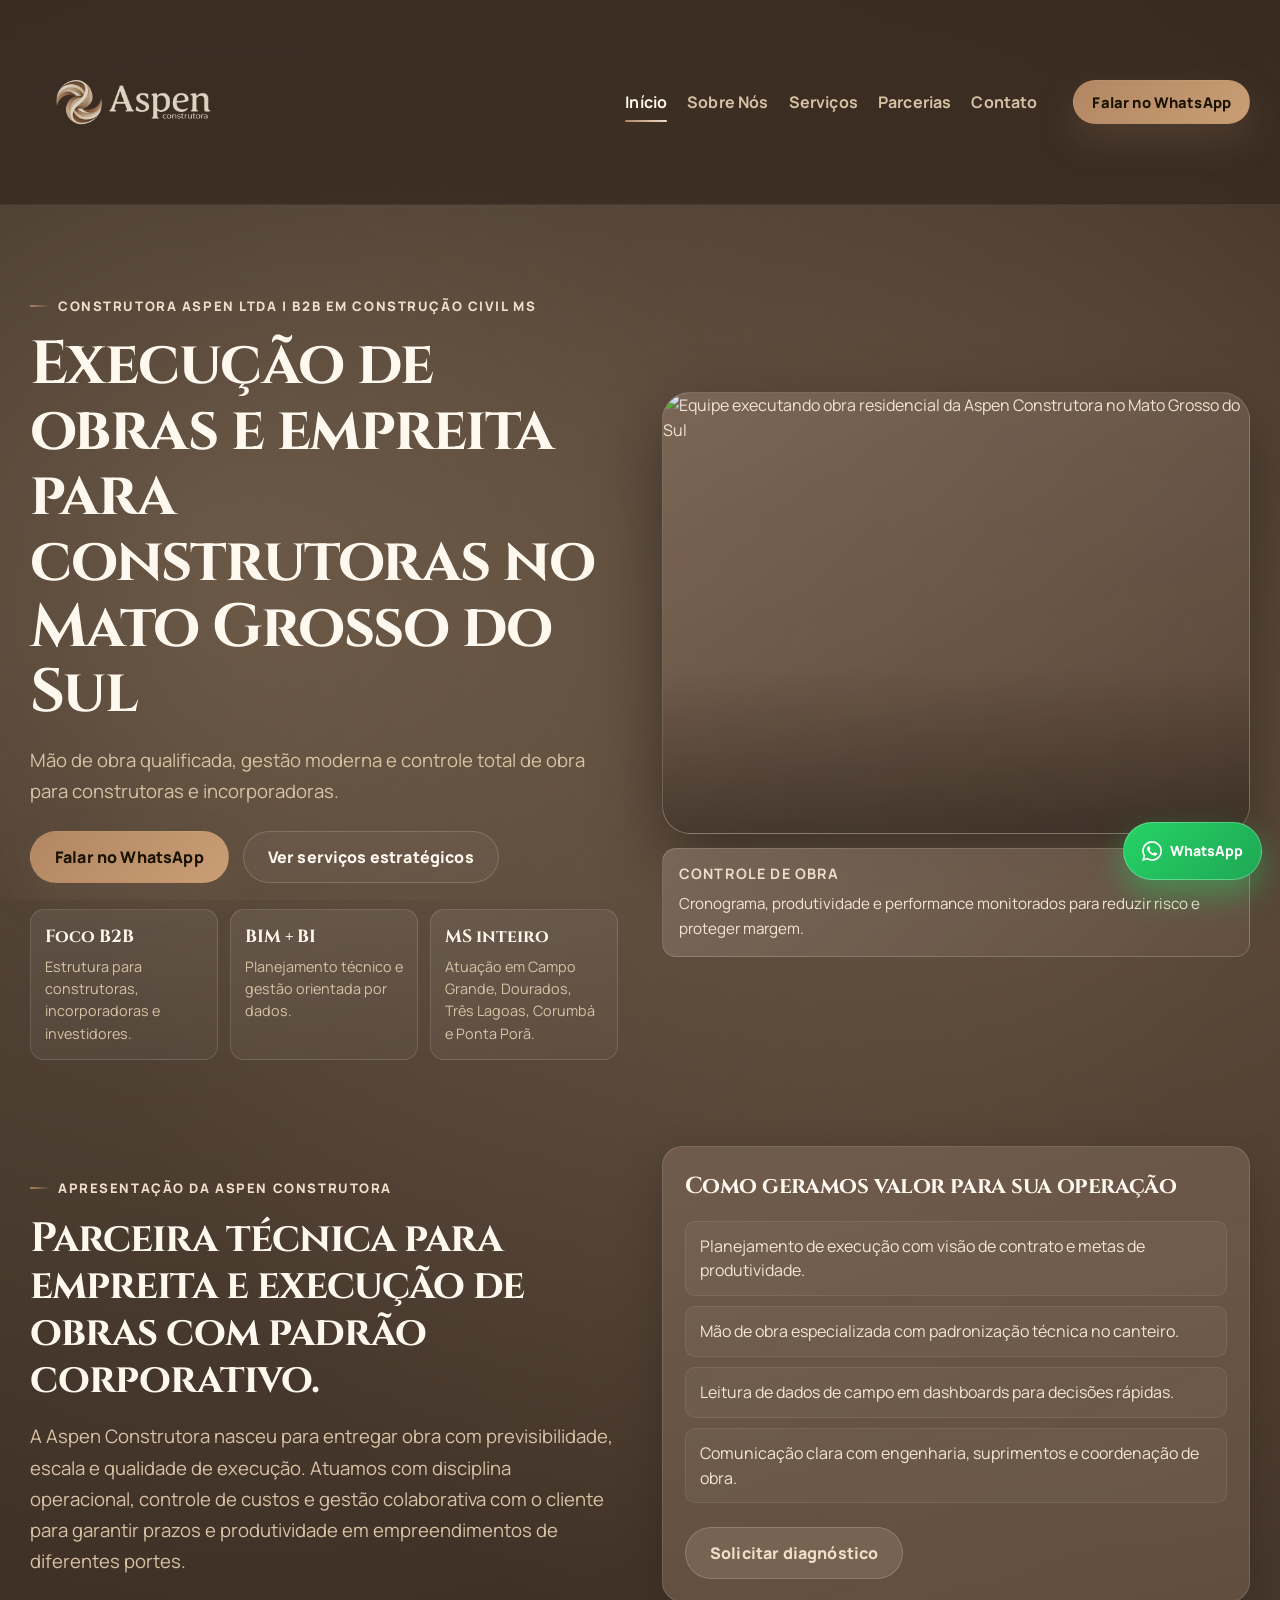
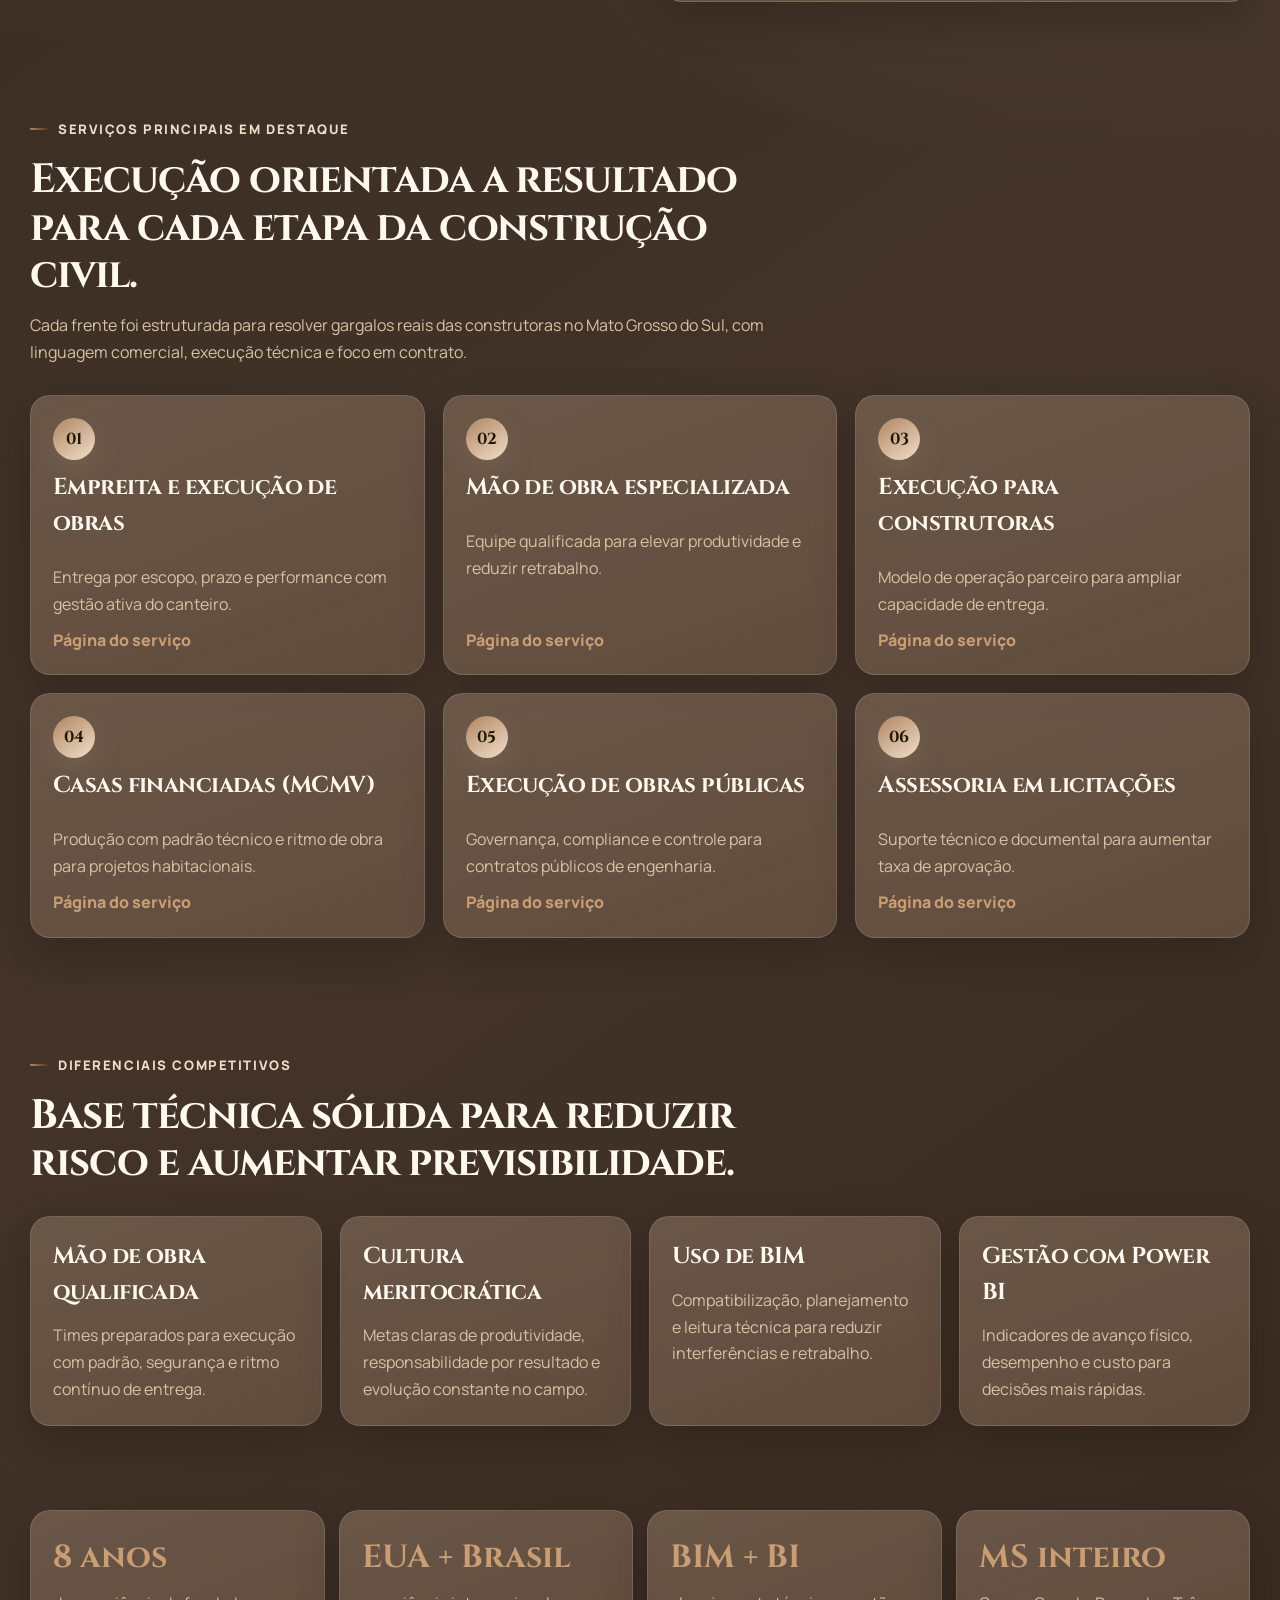
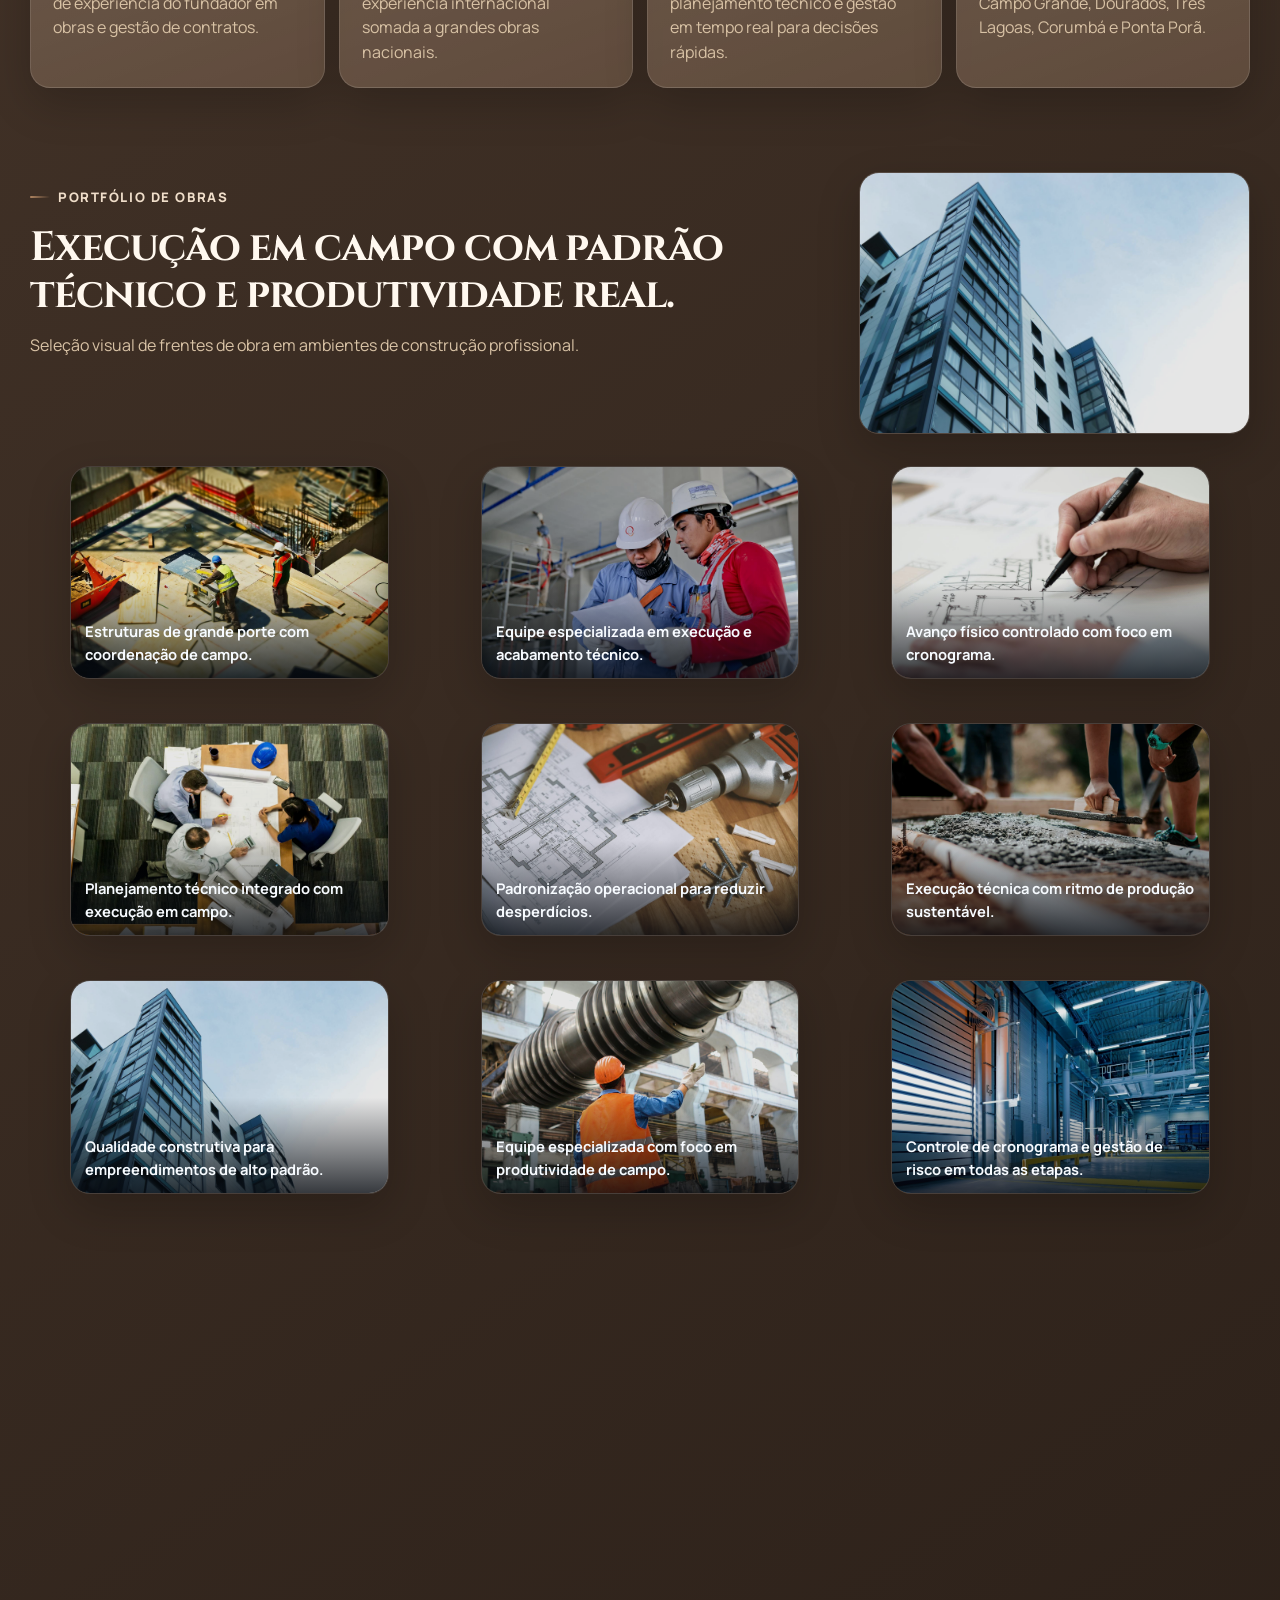
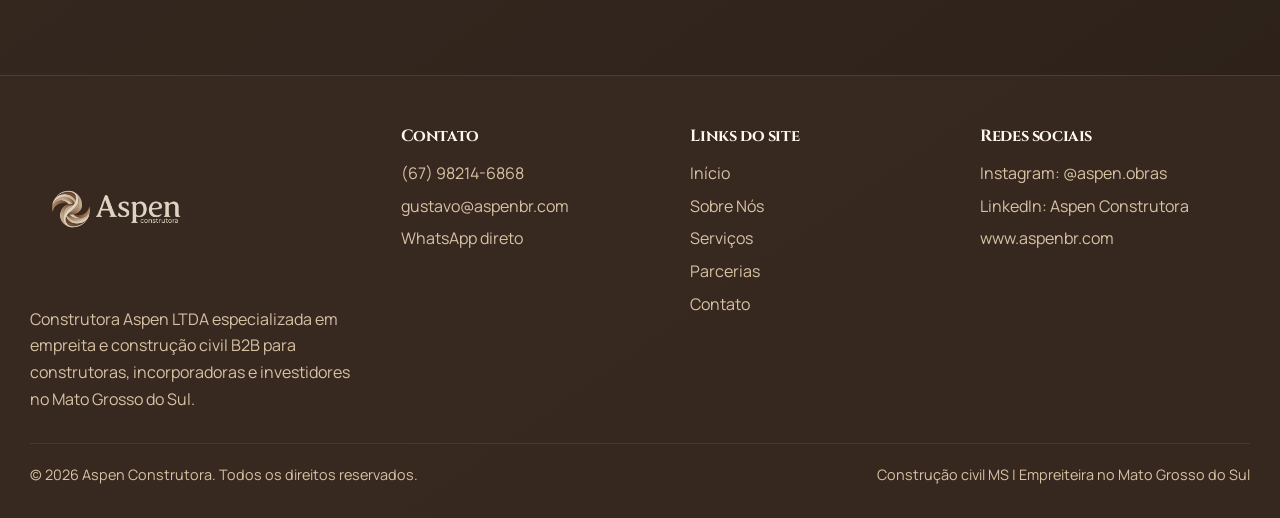
==== index.html @ 6cfbdae7 "Initial commit - site Aspen Construtora" ====
﻿<!DOCTYPE html>
<html lang="pt-BR">
<head>
  <meta charset="UTF-8">
  <meta name="viewport" content="width=device-width, initial-scale=1.0">
  <title>Execução de Obras e Empreita no Mato Grosso do Sul | Aspen Construtora</title>
  <meta name="description" content="Aspen Construtora: execução de obras e empreiteira no Mato Grosso do Sul para construtoras, incorporadoras e investidores. Mão de obra qualificada, BIM e gestão com Power BI.">
  <meta name="keywords" content="empreiteira no Mato Grosso do Sul, construção civil MS, execução de obras para construtoras, mão de obra construção civil MS, empreita Campo Grande, execução de obras Dourados">
  <meta name="author" content="Construtora Aspen LTDA">
  <meta name="robots" content="index, follow">
  <meta name="theme-color" content="#8a6a5a">
  <meta property="og:title" content="Aspen Construtora | Execução de Obras e Empreita no MS">
  <meta property="og:description" content="Mão de obra qualificada, gestão moderna e controle total de obra para construtoras e incorporadoras no Mato Grosso do Sul.">
  <meta property="og:type" content="website">
  <meta property="og:url" content="https://www.aspenbr.com/">
  <meta property="og:image" content="https://www.aspenbr.com/assets/images/home-hero-20260423.png">
  <meta property="og:locale" content="pt_BR">
  <link rel="canonical" href="https://www.aspenbr.com/">
  <link rel="icon" type="image/png" href="assets/icons/favicon.png">
  <link rel="preconnect" href="https://fonts.googleapis.com">
  <link rel="preconnect" href="https://fonts.gstatic.com" crossorigin>
  <link href="https://fonts.googleapis.com/css2?family=Cinzel:wght@500;600;700;800&family=Manrope:wght@400;500;600;700;800&display=swap" rel="stylesheet">
  <link rel="stylesheet" href="styles.css">
  <script type="application/ld+json">
    {
      "@context": "https://schema.org",
      "@type": "ConstructionCompany",
      "name": "Aspen Construtora",
      "alternateName": "Construtora Aspen LTDA",
      "url": "https://www.aspenbr.com/",
      "logo": "https://www.aspenbr.com/assets/images/logo-horizontal.png",
      "email": "gustavo@aspenbr.com",
      "telephone": "+55-67-98214-6868",
      "sameAs": [
        "https://www.instagram.com/aspen.obras/",
        "https://www.linkedin.com/company/aspen-construtora"
      ],
      "areaServed": [
        {"@type": "AdministrativeArea", "name": "Mato Grosso do Sul"},
        {"@type": "City", "name": "Campo Grande"},
        {"@type": "City", "name": "Dourados"},
        {"@type": "City", "name": "Três Lagoas"},
        {"@type": "City", "name": "Corumbá"},
        {"@type": "City", "name": "Ponta Porã"}
      ],
      "serviceType": [
        "Empreita e execução de obras",
        "Mão de obra especializada",
        "Execução de obras para construtoras",
        "Construção de casas financiadas",
        "Execução de obras públicas",
        "Assessoria em licitações públicas"
      ]
    }
  </script>
</head>
<body>
  <header class="site-header">
    <div class="container header-inner">
      <a class="brand" href="index.html" aria-label="Aspen Construtora">
        <img src="assets/images/logo-horizontal.png" alt="Logo Aspen Construtora">
      </a>
      <button class="nav-toggle" type="button" aria-label="Abrir menu" aria-expanded="false">
        <span></span>
        <span></span>
        <span></span>
      </button>
      <nav class="main-nav" aria-label="Menu principal">
        <a href="index.html" class="active">Início</a>
        <a href="sobre.html">Sobre Nós</a>
        <a href="servicos.html">Serviços</a>
        <a href="parcerias.html">Parcerias</a>
        <a href="contato.html">Contato</a>
      </nav>
      <a class="btn btn-primary btn-sm header-cta js-whatsapp" href="https://wa.me/5567982146868" data-message="Olá Aspen Construtora! Quero falar sobre execução de obras e empreita no Mato Grosso do Sul.">Falar no WhatsApp</a>
    </div>
  </header>

  <main>
    <section class="hero-home">
      <div class="container hero-grid">
        <div class="reveal">
          <p class="eyebrow">Construtora Aspen LTDA | B2B em construção civil MS</p>
          <h1>Execução de obras e empreita para construtoras no Mato Grosso do Sul</h1>
          <p class="lead">Mão de obra qualificada, gestão moderna e controle total de obra para construtoras e incorporadoras.</p>
          <div class="hero-actions">
            <a class="btn btn-primary js-whatsapp" href="https://wa.me/5567982146868" data-message="Olá Aspen Construtora! Quero solicitar uma proposta para execução de obra.">Falar no WhatsApp</a>
            <a class="btn btn-outline" href="servicos.html">Ver serviços estratégicos</a>
          </div>
          <div class="hero-metrics">
            <div class="metric-chip">
              <strong>Foco B2B</strong>
              <span>Estrutura para construtoras, incorporadoras e investidores.</span>
            </div>
            <div class="metric-chip">
              <strong>BIM + BI</strong>
              <span>Planejamento técnico e gestão orientada por dados.</span>
            </div>
            <div class="metric-chip">
              <strong>MS inteiro</strong>
              <span>Atuação em Campo Grande, Dourados, Três Lagoas, Corumbá e Ponta Porã.</span>
            </div>
          </div>
        </div>
        <div class="hero-visual-stack">
          <div class="hero-panel reveal parallax" data-speed="0.04" data-delay="140">
            <img src="assets/images/home-hero-20260423.png" alt="Equipe executando obra residencial da Aspen Construtora no Mato Grosso do Sul">
          </div>
          <div class="hero-note reveal" data-delay="180">
            <strong>Controle de obra</strong>
            <p>Cronograma, produtividade e performance monitorados para reduzir risco e proteger margem.</p>
          </div>
        </div>
      </div>
    </section>

    <section class="section section-tight">
      <div class="container two-col">
        <div class="reveal">
          <p class="eyebrow">Apresentação da Aspen Construtora</p>
          <h2>Parceira técnica para empreita e execução de obras com padrão corporativo.</h2>
          <p class="lead">A Aspen Construtora nasceu para entregar obra com previsibilidade, escala e qualidade de execução. Atuamos com disciplina operacional, controle de custos e gestão colaborativa com o cliente para garantir prazos e produtividade em empreendimentos de diferentes portes.</p>
        </div>
        <div class="card reveal" data-delay="120">
          <h3>Como geramos valor para sua operação</h3>
          <ul class="feature-list">
            <li>Planejamento de execução com visão de contrato e metas de produtividade.</li>
            <li>Mão de obra especializada com padronização técnica no canteiro.</li>
            <li>Leitura de dados de campo em dashboards para decisões rápidas.</li>
            <li>Comunicação clara com engenharia, suprimentos e coordenação de obra.</li>
          </ul>
          <div class="stack-actions">
            <a class="btn btn-soft js-whatsapp" href="https://wa.me/5567982146868" data-message="Quero entender como a Aspen pode executar minha obra com mais controle e produtividade.">Solicitar diagnóstico</a>
          </div>
        </div>
      </div>
    </section>

    <section class="section">
      <div class="container">
        <div class="section-head reveal">
          <p class="eyebrow">Serviços principais em destaque</p>
          <h2>Execução orientada a resultado para cada etapa da construção civil.</h2>
          <p>Cada frente foi estruturada para resolver gargalos reais das construtoras no Mato Grosso do Sul, com linguagem comercial, execução técnica e foco em contrato.</p>
        </div>
        <div class="services-grid">
          <article class="service-card reveal">
            <span class="service-index">01</span>
            <h3>Empreita e execução de obras</h3>
            <p>Entrega por escopo, prazo e performance com gestão ativa do canteiro.</p>
            <a href="servicos/empreita-execucao-de-obras.html">Página do serviço</a>
          </article>
          <article class="service-card reveal" data-delay="90">
            <span class="service-index">02</span>
            <h3>Mão de obra especializada</h3>
            <p>Equipe qualificada para elevar produtividade e reduzir retrabalho.</p>
            <a href="servicos/mao-de-obra-especializada.html">Página do serviço</a>
          </article>
          <article class="service-card reveal" data-delay="140">
            <span class="service-index">03</span>
            <h3>Execução para construtoras</h3>
            <p>Modelo de operação parceiro para ampliar capacidade de entrega.</p>
            <a href="servicos/execucao-de-obras-para-construtoras.html">Página do serviço</a>
          </article>
          <article class="service-card reveal">
            <span class="service-index">04</span>
            <h3>Casas financiadas (MCMV)</h3>
            <p>Produção com padrão técnico e ritmo de obra para projetos habitacionais.</p>
            <a href="servicos/construcao-de-casas-financiadas-mcmv.html">Página do serviço</a>
          </article>
          <article class="service-card reveal" data-delay="90">
            <span class="service-index">05</span>
            <h3>Execução de obras públicas</h3>
            <p>Governança, compliance e controle para contratos públicos de engenharia.</p>
            <a href="servicos/execucao-de-obras-publicas.html">Página do serviço</a>
          </article>
          <article class="service-card reveal" data-delay="140">
            <span class="service-index">06</span>
            <h3>Assessoria em licitações</h3>
            <p>Suporte técnico e documental para aumentar taxa de aprovação.</p>
            <a href="servicos/assessoria-em-licitacoes-publicas.html">Página do serviço</a>
          </article>
        </div>
      </div>
    </section>

    <section class="section section-tight">
      <div class="container">
        <div class="section-head reveal">
          <p class="eyebrow">Diferenciais competitivos</p>
          <h2>Base técnica sólida para reduzir risco e aumentar previsibilidade.</h2>
        </div>
        <div class="grid-4">
          <article class="card reveal">
            <h3>Mão de obra qualificada</h3>
            <p>Times preparados para execução com padrão, segurança e ritmo contínuo de entrega.</p>
          </article>
          <article class="card reveal" data-delay="70">
            <h3>Cultura meritocrática</h3>
            <p>Metas claras de produtividade, responsabilidade por resultado e evolução constante no campo.</p>
          </article>
          <article class="card reveal" data-delay="120">
            <h3>Uso de BIM</h3>
            <p>Compatibilização, planejamento e leitura técnica para reduzir interferências e retrabalho.</p>
          </article>
          <article class="card reveal" data-delay="160">
            <h3>Gestão com Power BI</h3>
            <p>Indicadores de avanço físico, desempenho e custo para decisões mais rápidas.</p>
          </article>
        </div>
      </div>
    </section>

    <section class="section section-tight">
      <div class="container">
        <div class="kpi-strip reveal">
          <article class="kpi-card">
            <strong>8 anos</strong>
            <span>de experiência do fundador em obras e gestão de contratos.</span>
          </article>
          <article class="kpi-card">
            <strong>EUA + Brasil</strong>
            <span>experiência internacional somada a grandes obras nacionais.</span>
          </article>
          <article class="kpi-card">
            <strong>BIM + BI</strong>
            <span>planejamento técnico e gestão em tempo real para decisões rápidas.</span>
          </article>
          <article class="kpi-card">
            <strong>MS inteiro</strong>
            <span>Campo Grande, Dourados, Três Lagoas, Corumbá e Ponta Porã.</span>
          </article>
        </div>
      </div>
    </section>

    <section class="section section-tight">
      <div class="container">
        <div class="portfolio-intro">
          <div class="section-head reveal">
            <p class="eyebrow">Portfólio de obras</p>
            <h2>Execução em campo com padrão técnico e produtividade real.</h2>
            <p>Seleção visual de frentes de obra em ambientes de construção profissional.</p>
          </div>
          <figure class="portfolio-side-photo reveal" data-delay="80">
            <img src="assets/images/obra-7.jpg" alt="Foto de obra ao lado da abertura da seção de portfólio Aspen">
          </figure>
        </div>
        <div class="portfolio-grid reveal">
          <figure class="portfolio-item">
            <img src="assets/images/obra-1.jpg" alt="Estrutura de grande porte em construção">
            <figcaption>Estruturas de grande porte com coordenação de campo.</figcaption>
          </figure>
          <figure class="portfolio-item">
            <img src="assets/images/obra-2.jpg" alt="Equipe técnica trabalhando em canteiro de obra">
            <figcaption>Equipe especializada em execução e acabamento técnico.</figcaption>
          </figure>
          <figure class="portfolio-item">
            <img src="assets/images/obra-3.jpg" alt="Fachada em fase avançada de obra">
            <figcaption>Avanço físico controlado com foco em cronograma.</figcaption>
          </figure>
          <figure class="portfolio-item">
            <img src="assets/images/obra-4.jpg" alt="Planejamento e engenharia aplicada em obra">
            <figcaption>Planejamento técnico integrado com execução em campo.</figcaption>
          </figure>
          <figure class="portfolio-item">
            <img src="assets/images/obra-5.jpg" alt="Vista de canteiro com estrutura de concreto">
            <figcaption>Padronização operacional para reduzir desperdícios.</figcaption>
          </figure>
          <figure class="portfolio-item">
            <img src="assets/images/obra-6.jpg" alt="Estrutura metálica e canteiro em execução">
            <figcaption>Execução técnica com ritmo de produção sustentável.</figcaption>
          </figure>
          <figure class="portfolio-item">
            <img src="assets/images/obra-7.jpg" alt="Edificação moderna com acabamento técnico">
            <figcaption>Qualidade construtiva para empreendimentos de alto padrão.</figcaption>
          </figure>
          <figure class="portfolio-item">
            <img src="assets/images/obra-8.jpg" alt="Equipe de construção em atividade no canteiro">
            <figcaption>Equipe especializada com foco em produtividade de campo.</figcaption>
          </figure>
          <figure class="portfolio-item">
            <img src="assets/images/obra-9.jpg" alt="Panorama de obra em fase avançada">
            <figcaption>Controle de cronograma e gestão de risco em todas as etapas.</figcaption>
          </figure>
        </div>
      </div>
    </section>

    <section class="section section-tight">
      <div class="container">
        <div class="highlight-panel final-cta reveal">
          <h2>Precisa de uma empreiteira no Mato Grosso do Sul com execução confiável?</h2>
          <p>Fale com a Aspen e receba uma proposta técnica para sua obra em Campo Grande, Dourados, Três Lagoas, Corumbá ou Ponta Porã.</p>
          <div class="stack-actions">
            <a class="btn btn-primary js-whatsapp" href="https://wa.me/5567982146868" data-message="Olá Aspen Construtora! Quero uma proposta de execução de obra no Mato Grosso do Sul.">Solicitar proposta</a>
            <a class="btn btn-outline" href="contato.html">Ir para contato</a>
          </div>
        </div>
      </div>
    </section>
  </main>

  <footer class="site-footer">
    <div class="container">
      <div class="footer-grid">
        <div class="footer-brand">
          <img src="assets/images/logo-horizontal.png" alt="Aspen Construtora">
          <p>Construtora Aspen LTDA especializada em empreita e construção civil B2B para construtoras, incorporadoras e investidores no Mato Grosso do Sul.</p>
        </div>
        <div class="footer-col">
          <h4>Contato</h4>
          <ul class="footer-links">
            <li><a href="tel:+5567982146868">(67) 98214-6868</a></li>
            <li><a href="mailto:gustavo@aspenbr.com">gustavo@aspenbr.com</a></li>
            <li><a href="https://wa.me/5567982146868" target="_blank" rel="noopener noreferrer">WhatsApp direto</a></li>
          </ul>
        </div>
        <div class="footer-col">
          <h4>Links do site</h4>
          <ul class="footer-links">
            <li><a href="index.html">Início</a></li>
            <li><a href="sobre.html">Sobre Nós</a></li>
            <li><a href="servicos.html">Serviços</a></li>
            <li><a href="parcerias.html">Parcerias</a></li>
            <li><a href="contato.html">Contato</a></li>
          </ul>
        </div>
        <div class="footer-col">
          <h4>Redes sociais</h4>
          <ul class="footer-links">
            <li><a href="https://www.instagram.com/aspen.obras/" target="_blank" rel="noopener noreferrer">Instagram: @aspen.obras</a></li>
            <li><a href="https://www.linkedin.com/company/aspen-construtora" target="_blank" rel="noopener noreferrer">LinkedIn: Aspen Construtora</a></li>
            <li><a href="https://www.aspenbr.com" target="_blank" rel="noopener noreferrer">www.aspenbr.com</a></li>
          </ul>
        </div>
      </div>
      <div class="footer-bottom">
        <span>&copy; <span data-year></span> Aspen Construtora. Todos os direitos reservados.</span>
        <span>Construção civil MS | Empreiteira no Mato Grosso do Sul</span>
      </div>
    </div>
  </footer>

  <a class="whatsapp-float js-whatsapp" href="https://wa.me/5567982146868" aria-label="Conversar no WhatsApp" data-message="Olá Aspen Construtora! Quero falar com a equipe comercial.">
    <svg width="20" height="20" viewBox="0 0 24 24" aria-hidden="true" fill="currentColor">
      <path d="M20.52 3.48A11.79 11.79 0 0 0 12.09 0C5.53 0 .2 5.33.2 11.89c0 2.1.55 4.15 1.6 5.96L0 24l6.35-1.66a11.8 11.8 0 0 0 5.74 1.47h.01c6.56 0 11.89-5.33 11.89-11.9 0-3.18-1.24-6.16-3.47-8.43ZM12.1 21.78h-.01a9.85 9.85 0 0 1-5.02-1.37l-.36-.21-3.76.98 1-3.67-.24-.38a9.83 9.83 0 0 1-1.52-5.24c0-5.46 4.44-9.9 9.9-9.9 2.64 0 5.12 1.03 6.98 2.9a9.8 9.8 0 0 1 2.9 6.98c0 5.47-4.44 9.91-9.89 9.91Zm5.43-7.37c-.3-.15-1.78-.88-2.06-.98-.27-.1-.47-.15-.66.15-.2.3-.76.98-.93 1.18-.17.2-.35.23-.65.08-.3-.15-1.27-.47-2.42-1.5a9.08 9.08 0 0 1-1.68-2.1c-.17-.3-.02-.46.13-.6.14-.14.3-.35.45-.52.15-.18.2-.3.3-.5.1-.2.05-.38-.02-.53-.08-.15-.66-1.6-.9-2.2-.24-.58-.48-.5-.66-.51h-.56c-.2 0-.52.08-.8.38-.27.3-1.04 1.02-1.04 2.49 0 1.47 1.07 2.88 1.22 3.08.15.2 2.1 3.2 5.08 4.48.71.31 1.26.5 1.7.64.71.23 1.35.2 1.86.12.57-.08 1.78-.73 2.03-1.43.25-.7.25-1.3.17-1.43-.07-.13-.27-.2-.56-.35Z"/>
    </svg>
    <span>WhatsApp</span>
  </a>

  <script src="script.js" defer></script>
</body>
</html>
---- styles.css ----
﻿:root {
  --bg-900: #352920;
  --bg-850: #433328;
  --bg-800: #544135;
  --bg-750: #655042;
  --surface-700: rgba(106, 83, 65, 0.9);
  --surface-600: rgba(128, 101, 79, 0.76);
  --surface-500: rgba(157, 126, 101, 0.58);
  --line: rgba(255, 255, 255, 0.12);
  --line-strong: rgba(255, 255, 255, 0.2);
  --text-100: #fff8ef;
  --text-200: #f2e5d4;
  --text-300: #d8c2a5;
  --accent-500: #b18662;
  --accent-400: #ca9e75;
  --accent-300: #f0deca;
  --success-500: #22c55e;
  --danger-500: #ff6655;
  --shadow-soft: 0 16px 44px rgba(0, 0, 0, 0.2);
  --shadow-hard: 0 28px 70px rgba(0, 0, 0, 0.4);
  --radius-xl: 28px;
  --radius-lg: 20px;
  --radius-md: 14px;
  --radius-sm: 10px;
  --transition: 220ms ease;
}

* {
  box-sizing: border-box;
}

html {
  scroll-behavior: smooth;
  font-size: 16px;
  -webkit-text-size-adjust: 100%;
  text-size-adjust: 100%;
}

body {
  margin: 0;
  color: var(--text-200);
  font-family: "Manrope", "Segoe UI", Tahoma, Geneva, Verdana, sans-serif;
  font-size: 16px;
  line-height: 1.55;
  background:
    radial-gradient(circle at 16% 10%, rgba(248, 220, 181, 0.2), transparent 23%),
    radial-gradient(circle at 86% 14%, rgba(255, 214, 168, 0.18), transparent 22%),
    linear-gradient(145deg, var(--bg-900) 0%, var(--bg-850) 44%, #2a1f18 100%);
  min-height: 100vh;
  overflow-x: hidden;
}

body::before {
  content: "";
  position: fixed;
  inset: 0;
  pointer-events: none;
  background-image:
    linear-gradient(rgba(255, 255, 255, 0.024) 1px, transparent 1px),
    linear-gradient(90deg, rgba(255, 255, 255, 0.024) 1px, transparent 1px);
  background-size: 44px 44px;
  mask-image: radial-gradient(circle at 50% 20%, #000 25%, transparent 85%);
  opacity: 0.34;
  z-index: -2;
}

body::after {
  content: "";
  position: fixed;
  inset: 0;
  pointer-events: none;
  background: radial-gradient(circle at 20% 70%, rgba(140, 115, 91, 0.24), transparent 45%);
  z-index: -3;
}

img {
  max-width: 100%;
  display: block;
}

a {
  color: inherit;
  text-decoration: none;
}

button,
input,
textarea,
select {
  font: inherit;
  color: inherit;
}

.container {
  width: min(1220px, calc(100% - 40px));
  margin: 0 auto;
}

.site-header {
  position: sticky;
  top: 0;
  z-index: 100;
  backdrop-filter: blur(14px);
  background: rgba(57, 42, 32, 0.82);
  border-bottom: 1px solid rgba(255, 255, 255, 0.06);
  transition: transform var(--transition), background var(--transition), border-color var(--transition);
}

.site-header.is-scrolled {
  background: rgba(57, 42, 32, 0.94);
  border-color: rgba(255, 255, 255, 0.12);
}

.site-header.is-hidden {
  transform: translateY(-110%);
}

.header-inner {
  min-height: 82px;
  display: flex;
  align-items: center;
  gap: 24px;
}

.brand {
  display: inline-flex;
  align-items: center;
  flex-shrink: 0;
}

.brand img {
  width: clamp(136px, 16vw, 204px);
  height: auto;
}

.nav-toggle {
  display: none;
  margin-left: auto;
  width: 48px;
  height: 48px;
  border-radius: var(--radius-sm);
  border: 1px solid var(--line);
  background: rgba(255, 255, 255, 0.03);
  cursor: pointer;
}

.nav-toggle span {
  display: block;
  width: 20px;
  height: 2px;
  margin: 5px auto;
  background: var(--text-100);
}

.main-nav {
  display: flex;
  align-items: center;
  gap: 20px;
  margin-left: auto;
}

.main-nav a {
  color: var(--text-300);
  font-weight: 700;
  letter-spacing: 0.01em;
  position: relative;
  padding: 8px 0;
  transition: color var(--transition);
}

.main-nav a::after {
  content: "";
  position: absolute;
  left: 0;
  bottom: 0;
  width: 100%;
  height: 2px;
  border-radius: 999px;
  background: linear-gradient(90deg, var(--accent-500), var(--accent-300));
  transform: scaleX(0);
  transform-origin: left;
  transition: transform var(--transition);
}

.main-nav a:hover,
.main-nav a.active {
  color: var(--text-100);
}

.main-nav a:hover::after,
.main-nav a.active::after {
  transform: scaleX(1);
}

.header-cta {
  margin-left: 12px;
}

.btn {
  display: inline-flex;
  align-items: center;
  justify-content: center;
  gap: 8px;
  border-radius: 999px;
  border: 1px solid transparent;
  min-height: 52px;
  padding: 0 24px;
  font-weight: 800;
  letter-spacing: 0.01em;
  cursor: pointer;
  position: relative;
  overflow: hidden;
  transition: transform var(--transition), box-shadow var(--transition), border-color var(--transition), background var(--transition);
}

.btn::before {
  content: "";
  position: absolute;
  inset: 0;
  background: linear-gradient(108deg, transparent 24%, rgba(255, 255, 255, 0.25) 50%, transparent 76%);
  transform: translateX(-150%);
  transition: transform 560ms ease;
}

.btn:hover {
  transform: translateY(-2px);
}

.btn:hover::before {
  transform: translateX(150%);
}

.btn:focus-visible {
  outline: 2px solid var(--accent-300);
  outline-offset: 3px;
}

.btn-primary {
  color: #1a1200;
  background: linear-gradient(136deg, var(--accent-500), var(--accent-400));
  box-shadow: 0 16px 34px rgba(111, 89, 70, 0.38);
}

.btn-outline {
  color: var(--text-100);
  background: rgba(255, 255, 255, 0.04);
  border-color: rgba(255, 255, 255, 0.16);
}

.btn-soft {
  color: var(--accent-300);
  background: rgba(226, 209, 184, 0.14);
  border-color: rgba(198, 176, 147, 0.34);
}

.btn-sm {
  min-height: 44px;
  padding: 0 18px;
  font-size: 0.92rem;
}

.section {
  padding: 60px 0;
}

.section-tight {
  padding: 42px 0;
}

.page-hero,
.hero-home {
  padding: 84px 0 44px;
}

.hero-grid,
.two-col,
.contact-grid {
  display: grid;
  grid-template-columns: repeat(2, minmax(0, 1fr));
  gap: clamp(24px, 4vw, 44px);
  align-items: center;
}

.eyebrow {
  display: inline-flex;
  align-items: center;
  gap: 8px;
  margin: 0 0 16px;
  font-weight: 800;
  font-size: 0.82rem;
  text-transform: uppercase;
  letter-spacing: 0.12em;
  color: var(--accent-300);
}

.eyebrow::before {
  content: "";
  width: 20px;
  height: 2px;
  border-radius: 999px;
  background: linear-gradient(90deg, var(--accent-500), transparent);
}

h1,
h2,
h3,
h4 {
  margin: 0;
  color: var(--text-100);
  font-family: "Cinzel", "Trebuchet MS", "Segoe UI", serif;
  letter-spacing: -0.025em;
}

h1 {
  font-size: clamp(2.2rem, 4.8vw, 3.8rem);
  line-height: 1.08;
}

h2 {
  font-size: clamp(1.8rem, 3.2vw, 2.85rem);
  line-height: 1.15;
}

h3 {
  font-size: clamp(1.2rem, 1.8vw, 1.52rem);
}

p {
  margin: 0;
  line-height: 1.68;
  color: var(--text-300);
}

.lead {
  margin-top: 18px;
  font-size: clamp(1.05rem, 1.45vw, 1.22rem);
}

.hero-actions,
.stack-actions {
  margin-top: 24px;
  display: flex;
  flex-wrap: wrap;
  gap: 14px;
}

.hero-metrics {
  margin-top: 26px;
  display: grid;
  grid-template-columns: repeat(3, minmax(0, 1fr));
  gap: 12px;
}

.metric-chip {
  background: linear-gradient(160deg, rgba(255, 255, 255, 0.08), rgba(255, 255, 255, 0.03));
  border: 1px solid rgba(255, 255, 255, 0.13);
  border-radius: var(--radius-md);
  padding: 14px;
}

.metric-chip strong {
  display: block;
  color: var(--text-100);
  font-size: 1.1rem;
  font-family: "Cinzel", "Trebuchet MS", "Segoe UI", serif;
}

.metric-chip span {
  display: block;
  margin-top: 4px;
  font-size: 0.9rem;
  color: var(--text-300);
}

.hero-panel {
  background:
    linear-gradient(165deg, rgba(255, 255, 255, 0.1), rgba(255, 255, 255, 0.02)),
    linear-gradient(130deg, rgba(110, 86, 68, 0.88), rgba(84, 64, 50, 0.84));
  border: 1px solid rgba(255, 255, 255, 0.14);
  border-radius: var(--radius-xl);
  overflow: hidden;
  box-shadow: var(--shadow-hard);
  position: relative;
}

.hero-panel::after {
  content: "";
  position: absolute;
  inset: auto 0 0;
  height: 38%;
  background: linear-gradient(180deg, transparent, rgba(0, 0, 0, 0.32));
}

.hero-panel img {
  width: 100%;
  aspect-ratio: 4 / 3;
  object-fit: cover;
  filter: saturate(0.96) contrast(1.03) brightness(0.98);
}

.hero-visual-stack {
  display: grid;
  gap: 14px;
  align-items: start;
}

.hero-note {
  padding: 14px 16px;
  border-radius: var(--radius-md);
  background:
    linear-gradient(140deg, rgba(255, 255, 255, 0.16), rgba(255, 255, 255, 0.03)),
    rgba(95, 74, 58, 0.8);
  border: 1px solid rgba(255, 255, 255, 0.16);
}

.hero-note strong {
  display: block;
  color: var(--accent-300);
  font-size: 0.9rem;
  text-transform: uppercase;
  letter-spacing: 0.08em;
}

.hero-note p {
  margin-top: 6px;
  color: var(--text-200);
  font-size: 0.95rem;
}

.hero-badge {
  position: absolute;
  left: 18px;
  right: 18px;
  bottom: 18px;
  z-index: 2;
  padding: 14px 16px;
  border-radius: var(--radius-md);
  background: rgba(55, 43, 35, 0.84);
  border: 1px solid rgba(255, 255, 255, 0.14);
  backdrop-filter: blur(6px);
}

.hero-badge strong {
  display: block;
  color: var(--accent-400);
  font-size: 0.9rem;
  text-transform: uppercase;
  letter-spacing: 0.08em;
}

.hero-badge p {
  margin-top: 4px;
  color: var(--text-200);
  font-size: 0.95rem;
}

.section-head {
  max-width: 780px;
  margin-bottom: 30px;
}

.section-head p {
  margin-top: 14px;
}

.grid-3,
.grid-4,
.services-grid,
.detail-grid,
.benefits-grid,
.audience-grid,
.steps-grid {
  display: grid;
  gap: 18px;
}

.grid-3 {
  grid-template-columns: repeat(3, minmax(0, 1fr));
}

.grid-4 {
  grid-template-columns: repeat(4, minmax(0, 1fr));
}

.services-grid {
  grid-template-columns: repeat(3, minmax(0, 1fr));
}

.detail-grid,
.benefits-grid,
.audience-grid,
.steps-grid {
  grid-template-columns: repeat(2, minmax(0, 1fr));
}

.card,
.service-card,
.detail-card,
.step-card,
.info-card,
.benefit-card,
.audience-card,
.method-card,
.timeline-card,
.kpi-card {
  background:
    linear-gradient(160deg, rgba(255, 255, 255, 0.08), rgba(255, 255, 255, 0.02)),
    rgba(105, 82, 64, 0.74);
  border: 1px solid rgba(255, 255, 255, 0.12);
  border-radius: var(--radius-lg);
  padding: 22px;
  box-shadow: var(--shadow-soft);
  transition: transform var(--transition), border-color var(--transition), box-shadow var(--transition);
}

.card:hover,
.service-card:hover,
.detail-card:hover,
.step-card:hover,
.info-card:hover,
.benefit-card:hover,
.audience-card:hover,
.method-card:hover,
.timeline-card:hover,
.kpi-card:hover {
  transform: translateY(-4px);
  border-color: rgba(198, 176, 147, 0.42);
  box-shadow: 0 24px 48px rgba(0, 0, 0, 0.34);
}

.card h3,
.service-card h3,
.detail-card h3,
.step-card h3,
.info-card h3,
.benefit-card h3,
.audience-card h3,
.method-card h3,
.timeline-card h3,
.kpi-card h3 {
  margin-bottom: 12px;
}

.service-card {
  display: flex;
  flex-direction: column;
  gap: 10px;
  min-height: 228px;
}

.service-card .service-index {
  display: inline-flex;
  align-items: center;
  justify-content: center;
  width: 42px;
  height: 42px;
  border-radius: 50%;
  font-family: "Cinzel", "Trebuchet MS", "Segoe UI", serif;
  font-weight: 700;
  color: #221700;
  background: linear-gradient(145deg, var(--accent-500), var(--accent-300));
  box-shadow: 0 10px 24px rgba(140, 115, 91, 0.4);
}

.service-card a {
  margin-top: auto;
  color: var(--accent-400);
  font-weight: 800;
}

.service-card a:hover {
  color: var(--accent-300);
}

.kpi-strip {
  display: grid;
  grid-template-columns: repeat(4, minmax(0, 1fr));
  gap: 14px;
}

.kpi-card strong {
  display: block;
  font-family: "Cinzel", "Trebuchet MS", "Segoe UI", serif;
  color: var(--accent-400);
  font-size: clamp(1.3rem, 2.5vw, 2rem);
}

.kpi-card span {
  display: block;
  margin-top: 8px;
  color: var(--text-300);
}

.partners-section {
  padding-top: 24px;
}

.partners-section--page .section-head {
  max-width: 900px;
  margin: 0 auto 20px;
  text-align: center;
}

.partners-section--page .section-head .eyebrow {
  justify-content: center;
}

.partners-grid {
  display: grid;
  grid-template-columns: repeat(3, minmax(0, 1fr));
  gap: clamp(24px, 4vw, 52px);
  align-items: stretch;
  justify-items: center;
}

.partner-card {
  width: 100%;
  max-width: 300px;
  min-height: 108px;
  display: flex;
  align-items: center;
  justify-content: center;
  position: relative;
  transition: transform var(--transition);
}

.partner-card:hover {
  transform: translateY(-3px);
}

.partner-card + .partner-card::before {
  content: "";
  position: absolute;
  left: calc(clamp(24px, 4vw, 52px) / -2);
  top: 18%;
  bottom: 18%;
  width: 1px;
  background: linear-gradient(180deg, transparent, rgba(240, 222, 202, 0.35), transparent);
}

.partner-logo-wrap {
  width: 100%;
  display: flex;
  align-items: center;
  justify-content: center;
  background: transparent;
}

.partner-logo {
  height: 74px;
  width: auto;
  max-width: min(94%, 260px);
  max-height: 74px;
  object-fit: contain;
  filter: none;
  opacity: 1;
  transition: transform var(--transition);
}

.partner-card:hover .partner-logo {
  transform: scale(1.03);
}

.partners-note {
  margin-top: 16px;
  text-align: center;
  color: var(--text-300);
  font-size: 0.98rem;
  max-width: 980px;
  margin-left: auto;
  margin-right: auto;
}

.badge-list,
.inline-list,
.feature-list,
.problem-list,
.city-list {
  list-style: none;
  margin: 16px 0 0;
  padding: 0;
  display: grid;
  gap: 10px;
}

.badge-list li,
.inline-list li,
.feature-list li,
.problem-list li,
.city-list li {
  background: rgba(255, 255, 255, 0.04);
  border: 1px solid rgba(255, 255, 255, 0.08);
  border-radius: var(--radius-sm);
  padding: 12px 14px;
  color: var(--text-200);
}

.inline-list {
  grid-template-columns: repeat(2, minmax(0, 1fr));
}

.city-list {
  grid-template-columns: repeat(5, minmax(0, 1fr));
}

.timeline {
  display: grid;
  gap: 14px;
}

.timeline-card {
  display: grid;
  grid-template-columns: 74px 1fr;
  gap: 16px;
  align-items: start;
}

.timeline-year {
  display: inline-flex;
  align-items: center;
  justify-content: center;
  min-height: 44px;
  border-radius: 999px;
  background: rgba(226, 209, 184, 0.2);
  border: 1px solid rgba(140, 115, 91, 0.4);
  color: var(--accent-300);
  font-weight: 800;
  font-size: 0.92rem;
}

.generated-grid {
  display: grid;
  grid-template-columns: repeat(3, minmax(0, 1fr));
  gap: 16px;
}

.generated-card {
  margin: 0;
  border-radius: var(--radius-lg);
  border: 1px solid rgba(255, 255, 255, 0.14);
  background:
    linear-gradient(165deg, rgba(255, 255, 255, 0.08), rgba(255, 255, 255, 0.02)),
    rgba(70, 55, 45, 0.74);
  box-shadow: var(--shadow-soft);
  overflow: hidden;
  position: relative;
  transition: transform var(--transition), border-color var(--transition), box-shadow var(--transition);
}

.generated-card img {
  width: 100%;
  aspect-ratio: 16 / 10;
  object-fit: cover;
  transition: transform 420ms ease;
}

.generated-card figcaption {
  margin: 0;
  padding: 14px 14px 16px;
  color: var(--text-200);
  font-size: 0.93rem;
  font-weight: 700;
  line-height: 1.45;
}

.generated-card:hover {
  transform: translateY(-4px);
  border-color: rgba(198, 176, 147, 0.5);
  box-shadow: 0 24px 48px rgba(0, 0, 0, 0.34);
}

.generated-card:hover img {
  transform: scale(1.04);
}

.portfolio-grid {
  display: grid;
  grid-template-columns: repeat(3, minmax(0, 1fr));
  gap: 12px;
}

.portfolio-intro {
  display: grid;
  grid-template-columns: 1.35fr 0.65fr;
  gap: 16px;
  align-items: stretch;
  margin-bottom: 16px;
}

.portfolio-intro .section-head {
  margin-bottom: 0;
}

.portfolio-side-photo {
  margin: 0;
  border-radius: var(--radius-lg);
  overflow: hidden;
  border: 1px solid rgba(255, 255, 255, 0.14);
  box-shadow: var(--shadow-soft);
}

.portfolio-side-photo img {
  width: 100%;
  height: 100%;
  object-fit: cover;
  filter: saturate(0.9) contrast(1.04) brightness(0.9);
}

.portfolio-item {
  border-radius: var(--radius-lg);
  overflow: hidden;
  border: 1px solid rgba(255, 255, 255, 0.13);
  position: relative;
  background: #2d231d;
  box-shadow: var(--shadow-soft);
}

.portfolio-item img {
  width: 100%;
  height: 100%;
  object-fit: cover;
  transition: transform 460ms ease;
  filter: saturate(0.9) contrast(1.04) brightness(0.9);
}

.portfolio-item::after {
  content: "";
  position: absolute;
  inset: 0;
  background: linear-gradient(180deg, transparent 55%, rgba(5, 9, 15, 0.78));
}

.portfolio-item figcaption {
  position: absolute;
  left: 14px;
  right: 14px;
  bottom: 12px;
  z-index: 2;
  color: #f7fbff;
  font-size: 0.92rem;
  font-weight: 700;
}

.portfolio-item:hover img {
  transform: scale(1.06);
}

.method-layout {
  display: grid;
  grid-template-columns: 1.1fr 0.9fr;
  gap: 18px;
}

.method-card {
  position: relative;
  overflow: hidden;
}

.method-card::before {
  content: "";
  position: absolute;
  inset: -1px;
  background: linear-gradient(120deg, rgba(226, 209, 184, 0.14), transparent 36%);
  pointer-events: none;
}

.method-card .step {
  display: inline-flex;
  align-items: center;
  justify-content: center;
  width: 34px;
  height: 34px;
  border-radius: 50%;
  background: rgba(198, 176, 147, 0.24);
  border: 1px solid rgba(168, 142, 115, 0.4);
  color: var(--accent-300);
  font-family: "Cinzel", "Trebuchet MS", "Segoe UI", serif;
  font-size: 0.88rem;
  margin-bottom: 10px;
}

.highlight-panel {
  border-radius: var(--radius-xl);
  padding: clamp(24px, 4vw, 40px);
  background:
    linear-gradient(145deg, rgba(240, 214, 181, 0.26), rgba(153, 119, 93, 0.18)),
    rgba(85, 65, 51, 0.88);
  border: 1px solid rgba(198, 176, 147, 0.34);
  box-shadow: var(--shadow-hard);
}

.highlight-panel p {
  margin-top: 12px;
}

.page-title {
  max-width: 760px;
}

.page-title p {
  margin-top: 18px;
}

.breadcrumb {
  display: inline-flex;
  gap: 8px;
  margin-bottom: 14px;
  font-size: 0.9rem;
  color: var(--text-300);
}

.breadcrumb a:hover {
  color: var(--accent-300);
}

.info-list {
  display: grid;
  gap: 12px;
}

.info-item {
  display: grid;
  gap: 6px;
}

.info-item small {
  color: var(--text-300);
  text-transform: uppercase;
  letter-spacing: 0.08em;
  font-size: 0.74rem;
  font-weight: 800;
}

.info-item strong,
.info-item a {
  color: var(--text-100);
  font-weight: 700;
}

.info-item a:hover {
  color: var(--accent-300);
}

.contact-form {
  display: grid;
  gap: 14px;
}

.field-grid {
  display: grid;
  grid-template-columns: repeat(2, minmax(0, 1fr));
  gap: 12px;
}

.field-grid > * {
  min-width: 0;
}

label {
  display: grid;
  gap: 8px;
  font-weight: 700;
  font-size: 0.95rem;
  color: var(--text-200);
  min-width: 0;
}

input,
textarea,
select {
  border-radius: var(--radius-sm);
  border: 1px solid rgba(255, 255, 255, 0.18);
  background: rgba(44, 34, 28, 0.72);
  min-height: 52px;
  padding: 0 14px;
  color: var(--text-100);
  transition: border-color var(--transition), box-shadow var(--transition);
  width: 100%;
  min-width: 0;
}

textarea {
  min-height: 132px;
  padding: 12px 14px;
  resize: vertical;
}

input:focus,
textarea:focus,
select:focus {
  outline: none;
  border-color: rgba(198, 176, 147, 0.62);
  box-shadow: 0 0 0 3px rgba(226, 209, 184, 0.2);
}

select {
  appearance: none;
  -webkit-appearance: none;
  -moz-appearance: none;
  padding-right: 44px;
  background-image:
    linear-gradient(45deg, transparent 50%, var(--text-300) 50%),
    linear-gradient(135deg, var(--text-300) 50%, transparent 50%);
  background-position:
    calc(100% - 20px) 50%,
    calc(100% - 14px) 50%;
  background-size: 6px 6px, 6px 6px;
  background-repeat: no-repeat;
  white-space: nowrap;
  text-overflow: ellipsis;
  overflow: hidden;
}

.form-note,
.form-feedback {
  font-size: 0.9rem;
}

.form-note {
  color: var(--text-300);
}

.form-feedback {
  color: var(--success-500);
  font-weight: 700;
  min-height: 22px;
}

.city-coverage {
  margin-top: 24px;
  position: relative;
  overflow: hidden;
}

.city-coverage h3 {
  margin-bottom: 10px;
}

.city-coverage p {
  margin-bottom: 14px;
  color: var(--text-300);
}

.contact-grid .city-list {
  grid-template-columns: repeat(2, minmax(0, 1fr));
  gap: 10px;
}

.contact-grid .city-list li {
  background: rgba(255, 255, 255, 0.06);
  border-color: rgba(255, 255, 255, 0.12);
  text-align: center;
  font-weight: 700;
}

.final-cta {
  text-align: center;
}

.final-cta .stack-actions {
  justify-content: center;
}

.site-footer {
  padding: 48px 0 32px;
  border-top: 1px solid rgba(255, 255, 255, 0.1);
  background: rgba(58, 43, 33, 0.86);
  margin-top: 48px;
}

.footer-grid {
  display: grid;
  grid-template-columns: 1.3fr 1fr 1fr 1fr;
  gap: 20px;
}

.footer-brand img {
  width: 170px;
}

.footer-brand p {
  margin-top: 12px;
  max-width: 320px;
}

.footer-col h4 {
  margin-bottom: 12px;
  font-size: 1.02rem;
}

.footer-links {
  list-style: none;
  margin: 0;
  padding: 0;
  display: grid;
  gap: 8px;
}

.footer-links a {
  color: var(--text-300);
}

.footer-links a:hover {
  color: var(--accent-300);
}

.footer-bottom {
  margin-top: 30px;
  padding-top: 20px;
  border-top: 1px solid rgba(255, 255, 255, 0.08);
  display: flex;
  align-items: center;
  justify-content: space-between;
  gap: 10px;
  color: var(--text-300);
  font-size: 0.9rem;
}

.whatsapp-float {
  position: fixed;
  right: 18px;
  bottom: 20px;
  z-index: 120;
  display: inline-flex;
  align-items: center;
  justify-content: center;
  min-width: 58px;
  height: 58px;
  padding: 0 18px;
  border-radius: 999px;
  background: linear-gradient(135deg, #25d366, #1fa754);
  color: #fff;
  font-weight: 800;
  box-shadow: 0 14px 32px rgba(37, 211, 102, 0.45);
  border: 1px solid rgba(255, 255, 255, 0.28);
  animation: whatsappPulse 2.8s infinite;
}

.whatsapp-float span {
  margin-left: 8px;
  font-size: 0.88rem;
}

@keyframes whatsappPulse {
  0% {
    transform: translateY(0) scale(1);
    box-shadow: 0 14px 32px rgba(37, 211, 102, 0.45);
  }

  50% {
    transform: translateY(-2px) scale(1.03);
    box-shadow: 0 18px 42px rgba(37, 211, 102, 0.55);
  }

  100% {
    transform: translateY(0) scale(1);
    box-shadow: 0 14px 32px rgba(37, 211, 102, 0.45);
  }
}

.reveal {
  opacity: 0;
  transform: translateY(18px);
  transition: opacity 560ms ease, transform 560ms ease;
}

.reveal.visible {
  opacity: 1;
  transform: translateY(0);
}

.parallax {
  transform: translateY(0);
  transition: transform 120ms linear;
}

.text-accent {
  color: var(--accent-400);
}

@media (max-width: 1100px) {
  .header-cta {
    display: none;
  }

  .portfolio-intro {
    grid-template-columns: 1fr;
  }

  .portfolio-grid {
    grid-template-columns: repeat(2, minmax(0, 1fr));
  }

  .footer-grid {
    grid-template-columns: repeat(2, minmax(0, 1fr));
  }
}

@media (max-width: 920px) {
  .nav-toggle {
    display: inline-flex;
    align-items: center;
    justify-content: center;
  }

  .main-nav {
    position: absolute;
    top: 100%;
    left: 0;
    right: 0;
    padding: 16px 20px 22px;
    margin: 0;
    display: grid;
    gap: 12px;
    background: rgba(77, 58, 45, 0.97);
    border-bottom: 1px solid rgba(255, 255, 255, 0.12);
    box-shadow: 0 18px 36px rgba(0, 0, 0, 0.24);
    transform-origin: top;
    transform: scaleY(0);
    opacity: 0;
    pointer-events: none;
    transition: transform var(--transition), opacity var(--transition);
  }

  .main-nav.is-open {
    transform: scaleY(1);
    opacity: 1;
    pointer-events: auto;
  }

  .main-nav a {
    font-size: 1.02rem;
    padding: 10px 0;
  }

  .hero-grid,
  .two-col,
  .method-layout,
  .contact-grid {
    grid-template-columns: 1fr;
  }

  .hero-metrics,
  .services-grid,
  .partners-grid,
  .kpi-strip,
  .generated-grid,
  .grid-3,
  .grid-4,
  .detail-grid,
  .benefits-grid,
  .audience-grid,
  .steps-grid {
    grid-template-columns: repeat(2, minmax(0, 1fr));
  }

  .city-list {
    grid-template-columns: repeat(3, minmax(0, 1fr));
  }

  .contact-grid .city-list {
    grid-template-columns: repeat(3, minmax(0, 1fr));
  }

  .partners-section--page .partners-grid {
    grid-template-columns: repeat(3, minmax(0, 1fr));
    gap: 20px;
  }

  .partners-section--page .partner-logo {
    height: 60px;
    max-height: 60px;
    max-width: min(92%, 220px);
  }
}

@media (max-width: 700px) {
  .container {
    width: min(1220px, calc(100% - 28px));
  }

  .header-inner {
    min-height: 72px;
    gap: 10px;
  }

  .brand img {
    width: clamp(118px, 34vw, 154px);
  }

  .section {
    padding: 44px 0;
  }

  .page-hero,
  .hero-home {
    padding: 58px 0 30px;
  }

  h1 {
    font-size: clamp(1.9rem, 8vw, 2.5rem);
    line-height: 1.14;
  }

  h2 {
    font-size: clamp(1.55rem, 6vw, 2rem);
  }

  .lead {
    margin-top: 14px;
    font-size: 1.02rem;
    line-height: 1.58;
  }

  .hero-grid,
  .two-col,
  .contact-grid {
    gap: 18px;
  }

  .hero-metrics {
    gap: 10px;
    margin-top: 18px;
  }

  .metric-chip {
    padding: 12px;
    border-radius: 12px;
  }

  .card,
  .service-card,
  .detail-card,
  .step-card,
  .info-card,
  .benefit-card,
  .audience-card,
  .method-card,
  .timeline-card,
  .kpi-card {
    padding: 18px;
    border-radius: 16px;
  }

  .hero-panel {
    border-radius: 20px;
  }

  .hero-panel img {
    aspect-ratio: 16 / 11;
    filter: saturate(0.98) contrast(1.02) brightness(1);
  }

  .hero-note {
    padding: 12px 14px;
  }

  .hero-note p {
    font-size: 0.93rem;
    line-height: 1.52;
  }

  .hero-actions,
  .stack-actions {
    flex-direction: column;
    align-items: stretch;
  }

  .btn {
    width: 100%;
  }

  .hero-metrics,
  .services-grid,
  .partners-grid,
  .kpi-strip,
  .generated-grid,
  .grid-3,
  .grid-4,
  .detail-grid,
  .benefits-grid,
  .audience-grid,
  .steps-grid,
  .inline-list,
  .field-grid {
    grid-template-columns: 1fr;
  }

  .portfolio-grid {
    grid-template-columns: 1fr;
    grid-template-rows: none;
  }

  .portfolio-intro {
    gap: 12px;
  }

  .partner-logo-wrap {
    width: 100%;
  }

  .partner-logo {
    height: 62px;
    max-height: 62px;
    max-width: min(92%, 240px);
  }

  .partner-card + .partner-card::before {
    display: none;
  }

  .partners-note {
    margin-top: 12px;
    font-size: 0.94rem;
    line-height: 1.55;
  }

  .section-head {
    margin-bottom: 20px;
  }

  .timeline-card {
    grid-template-columns: 1fr;
  }

  .city-list {
    grid-template-columns: 1fr;
  }

  .contact-grid .city-list {
    grid-template-columns: 1fr;
  }

  .footer-grid,
  .footer-bottom {
    grid-template-columns: 1fr;
    display: grid;
  }

  .footer-bottom {
    gap: 6px;
  }

  .whatsapp-float {
    right: 14px;
    bottom: 14px;
    min-width: 52px;
    height: 52px;
    padding: 0 14px;
  }

  .whatsapp-float span {
    display: none;
  }
}
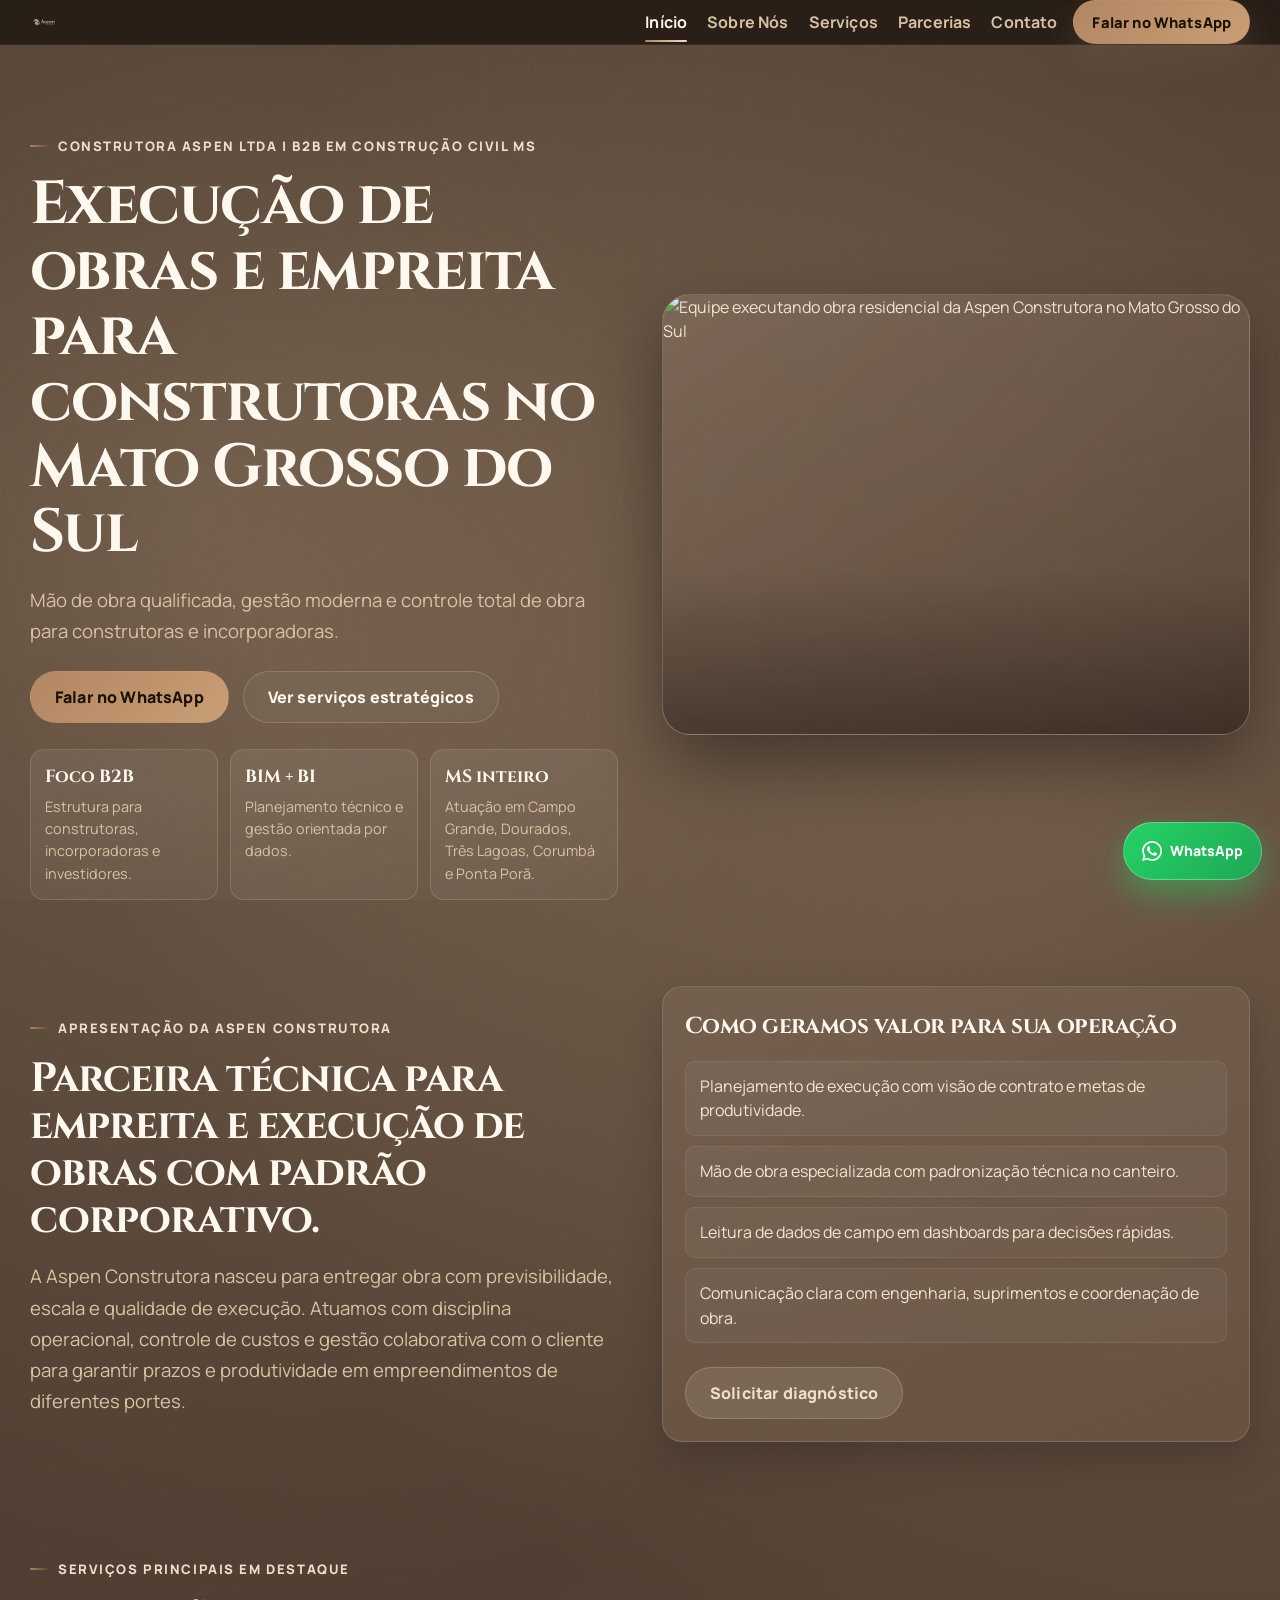
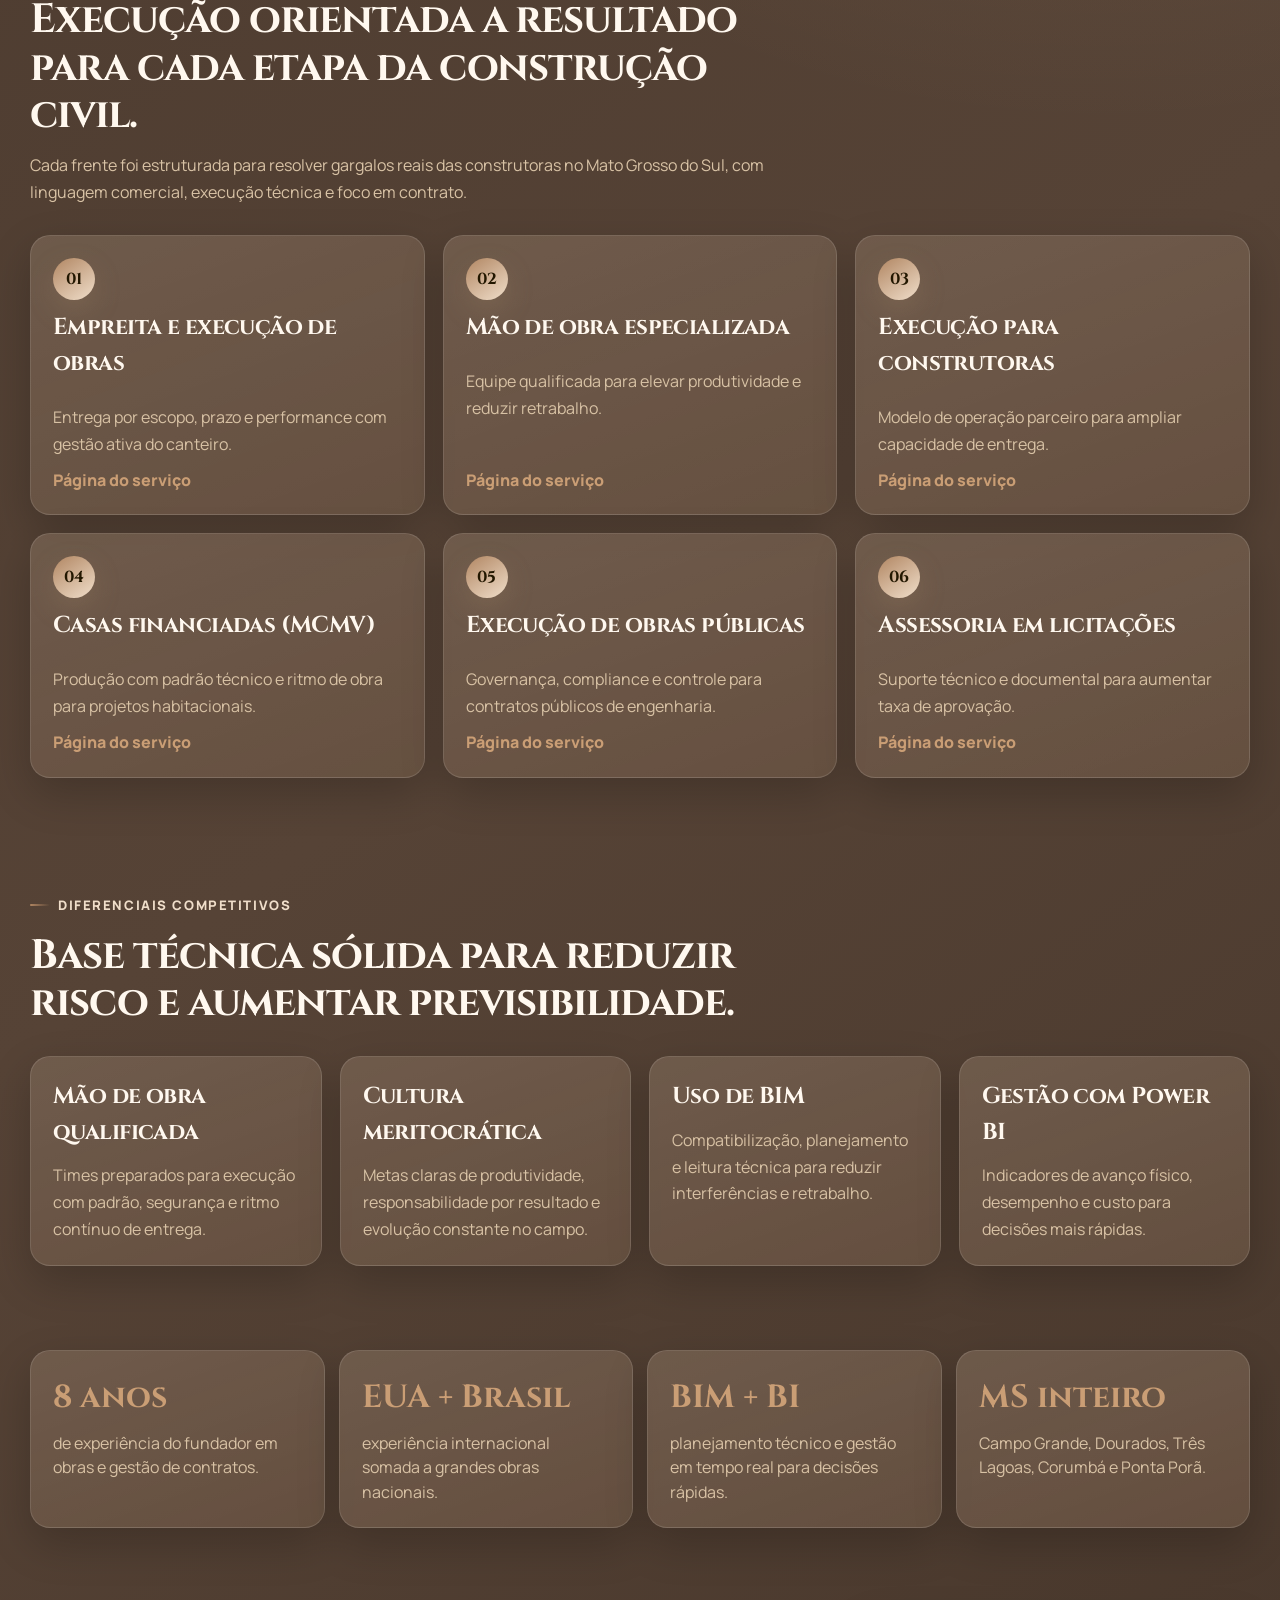
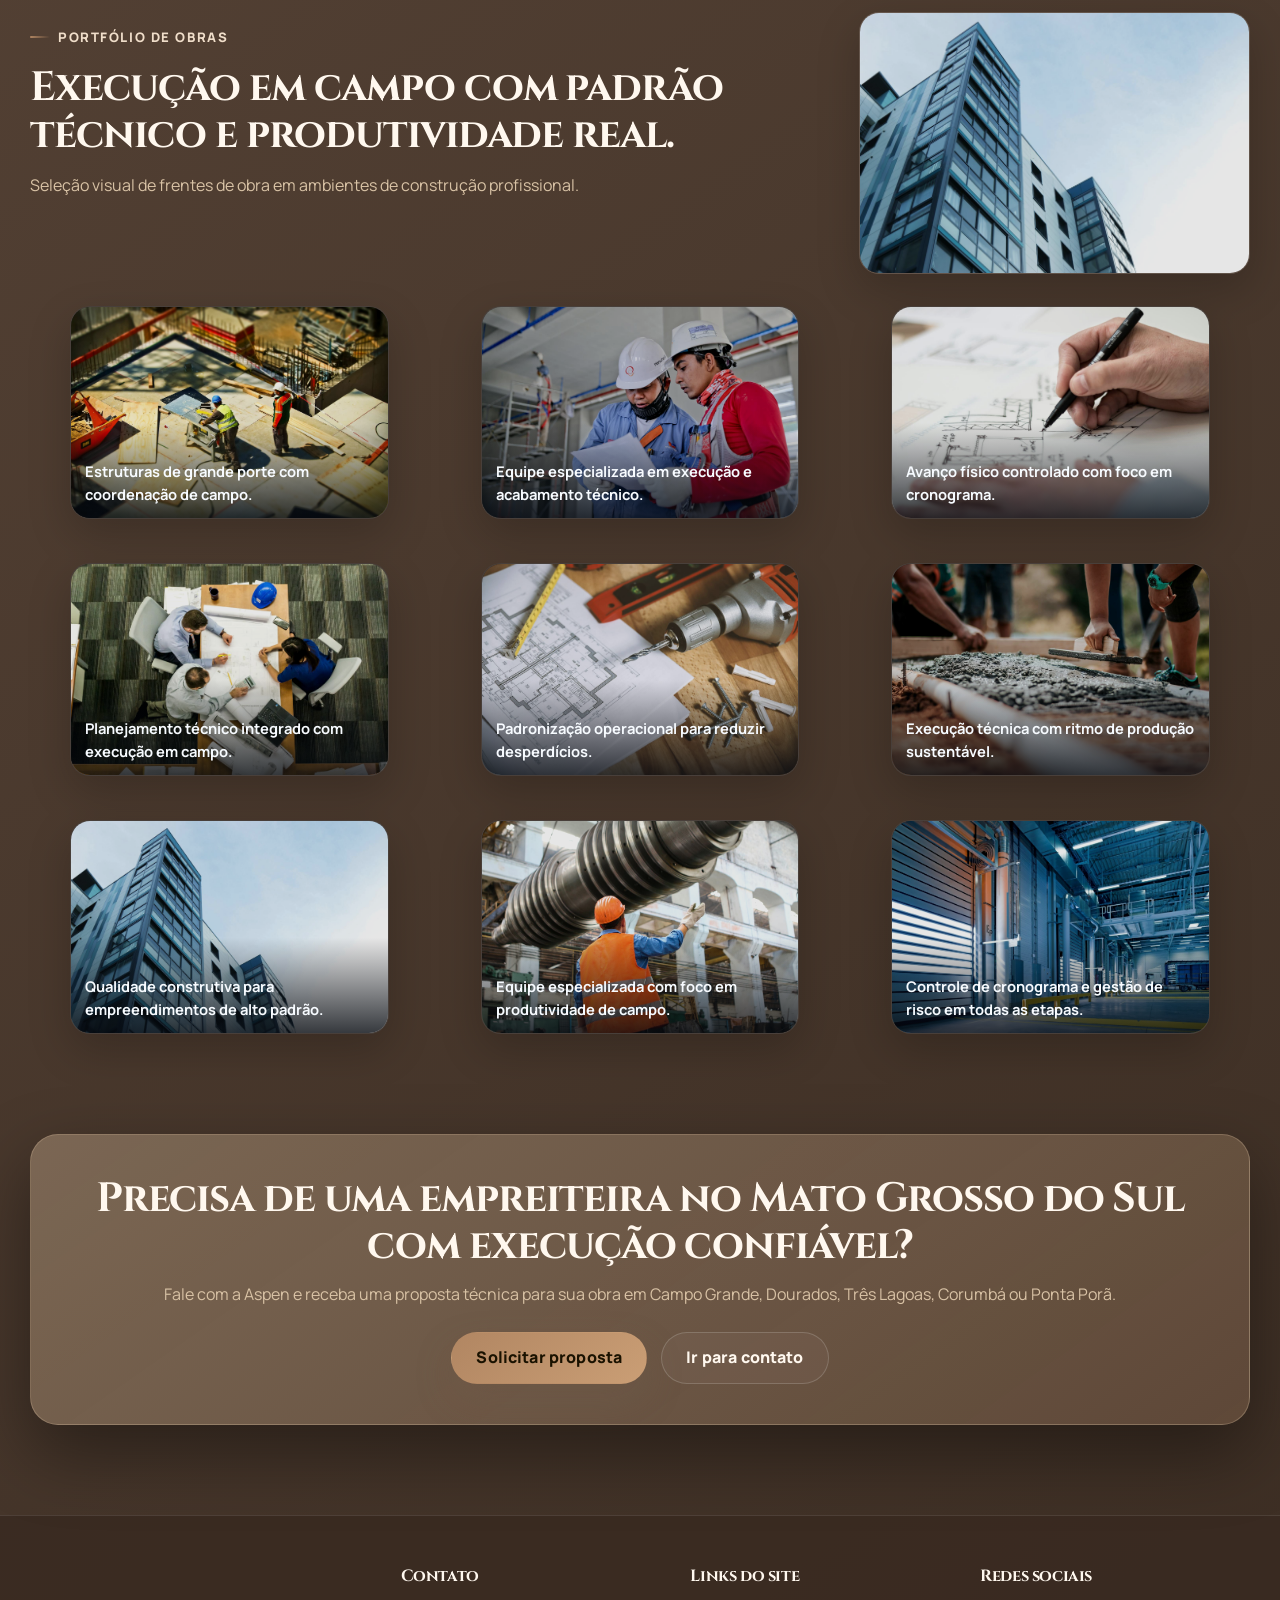
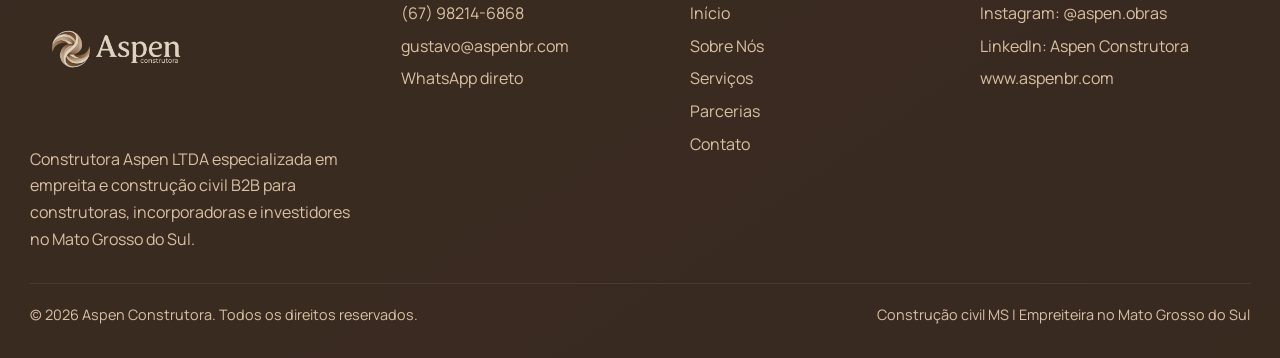
==== commit 87a32cde: "Remove hero control note and slim header styling" ====
--- a/index.html
+++ b/index.html
@@ -106,10 +106,6 @@
           <div class="hero-panel reveal parallax" data-speed="0.04" data-delay="140">
             <img src="assets/images/home-hero-20260423.png" alt="Equipe executando obra residencial da Aspen Construtora no Mato Grosso do Sul">
           </div>
-          <div class="hero-note reveal" data-delay="180">
-            <strong>Controle de obra</strong>
-            <p>Cronograma, produtividade e performance monitorados para reduzir risco e proteger margem.</p>
-          </div>
         </div>
       </div>
     </section>
--- a/styles.css
+++ b/styles.css
@@ -1,8 +1,8 @@
 ﻿:root {
-  --bg-900: #352920;
-  --bg-850: #433328;
-  --bg-800: #544135;
-  --bg-750: #655042;
+  --bg-900: #46362b;
+  --bg-850: #564336;
+  --bg-800: #655144;
+  --bg-750: #745f50;
   --surface-700: rgba(106, 83, 65, 0.9);
   --surface-600: rgba(128, 101, 79, 0.76);
   --surface-500: rgba(157, 126, 101, 0.58);
@@ -45,7 +45,7 @@
   background:
     radial-gradient(circle at 16% 10%, rgba(248, 220, 181, 0.2), transparent 23%),
     radial-gradient(circle at 86% 14%, rgba(255, 214, 168, 0.18), transparent 22%),
-    linear-gradient(145deg, var(--bg-900) 0%, var(--bg-850) 44%, #2a1f18 100%);
+    linear-gradient(145deg, var(--bg-900) 0%, var(--bg-850) 44%, #3a2c22 100%);
   min-height: 100vh;
   overflow-x: hidden;
 }
@@ -101,13 +101,13 @@
   top: 0;
   z-index: 100;
   backdrop-filter: blur(14px);
-  background: rgba(57, 42, 32, 0.82);
+  background: rgba(36, 27, 21, 0.9);
   border-bottom: 1px solid rgba(255, 255, 255, 0.06);
   transition: transform var(--transition), background var(--transition), border-color var(--transition);
 }
 
 .site-header.is-scrolled {
-  background: rgba(57, 42, 32, 0.94);
+  background: rgba(29, 22, 17, 0.96);
   border-color: rgba(255, 255, 255, 0.12);
 }
 
@@ -116,10 +116,10 @@
 }
 
 .header-inner {
-  min-height: 82px;
+  min-height: 32px;
   display: flex;
   align-items: center;
-  gap: 24px;
+  gap: 4px;
 }
 
 .brand {
@@ -129,15 +129,15 @@
 }
 
 .brand img {
-  width: clamp(136px, 16vw, 204px);
-  height: auto;
+  height: clamp(24px, 2.2vw, 30px);
+  width: auto;
 }
 
 .nav-toggle {
   display: none;
   margin-left: auto;
-  width: 48px;
-  height: 48px;
+  width: 30px;
+  height: 30px;
   border-radius: var(--radius-sm);
   border: 1px solid var(--line);
   background: rgba(255, 255, 255, 0.03);
@@ -647,10 +647,10 @@
 }
 
 .partner-logo {
-  height: 74px;
+  height: 84px;
   width: auto;
-  max-width: min(94%, 260px);
-  max-height: 74px;
+  max-width: min(94%, 286px);
+  max-height: 84px;
   object-fit: contain;
   filter: none;
   opacity: 1;
@@ -1268,9 +1268,9 @@
   }
 
   .partners-section--page .partner-logo {
-    height: 60px;
-    max-height: 60px;
-    max-width: min(92%, 220px);
+    height: 68px;
+    max-height: 68px;
+    max-width: min(92%, 244px);
   }
 }
 
@@ -1280,12 +1280,13 @@
   }
 
   .header-inner {
-    min-height: 72px;
-    gap: 10px;
+    min-height: 30px;
+    gap: 4px;
   }
 
   .brand img {
-    width: clamp(118px, 34vw, 154px);
+    height: clamp(20px, 6vw, 26px);
+    width: auto;
   }
 
   .section {
@@ -1400,9 +1401,9 @@
   }
 
   .partner-logo {
-    height: 62px;
-    max-height: 62px;
-    max-width: min(92%, 240px);
+    height: 70px;
+    max-height: 70px;
+    max-width: min(92%, 252px);
   }
 
   .partner-card + .partner-card::before {
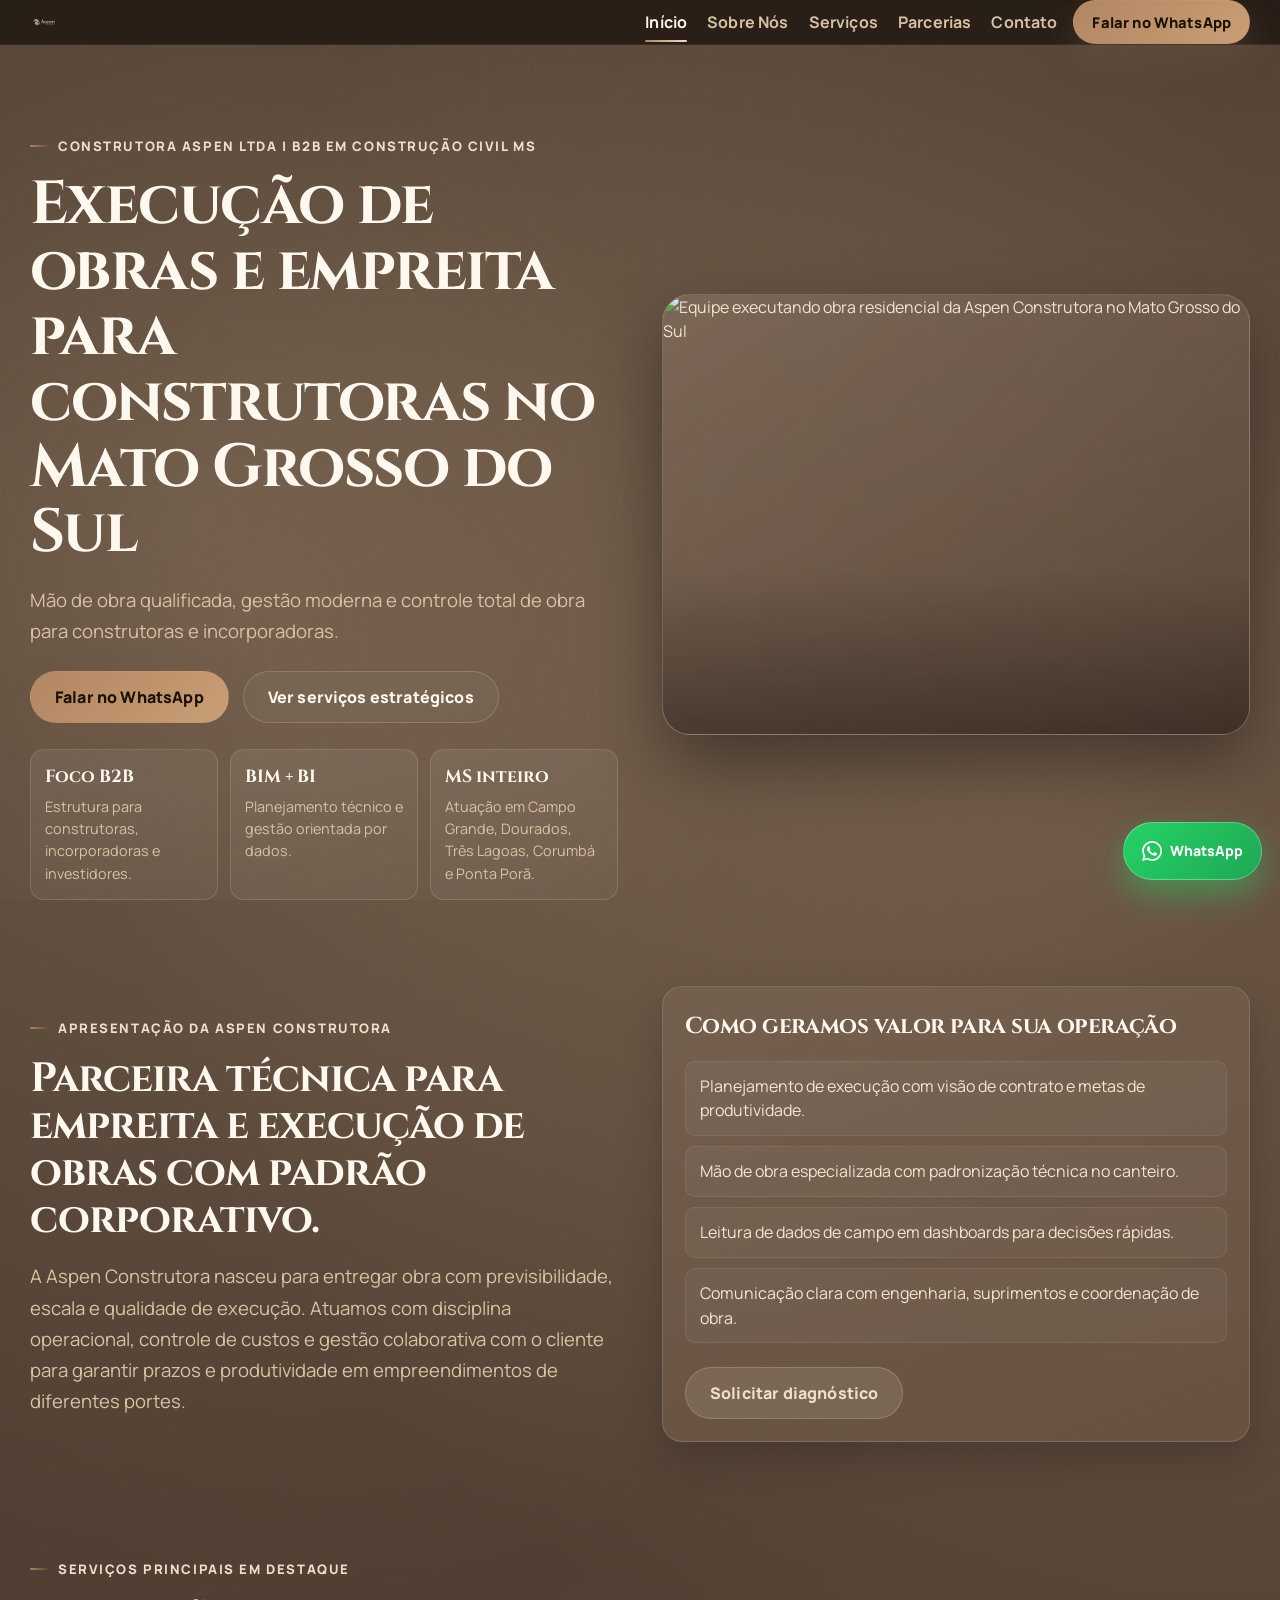
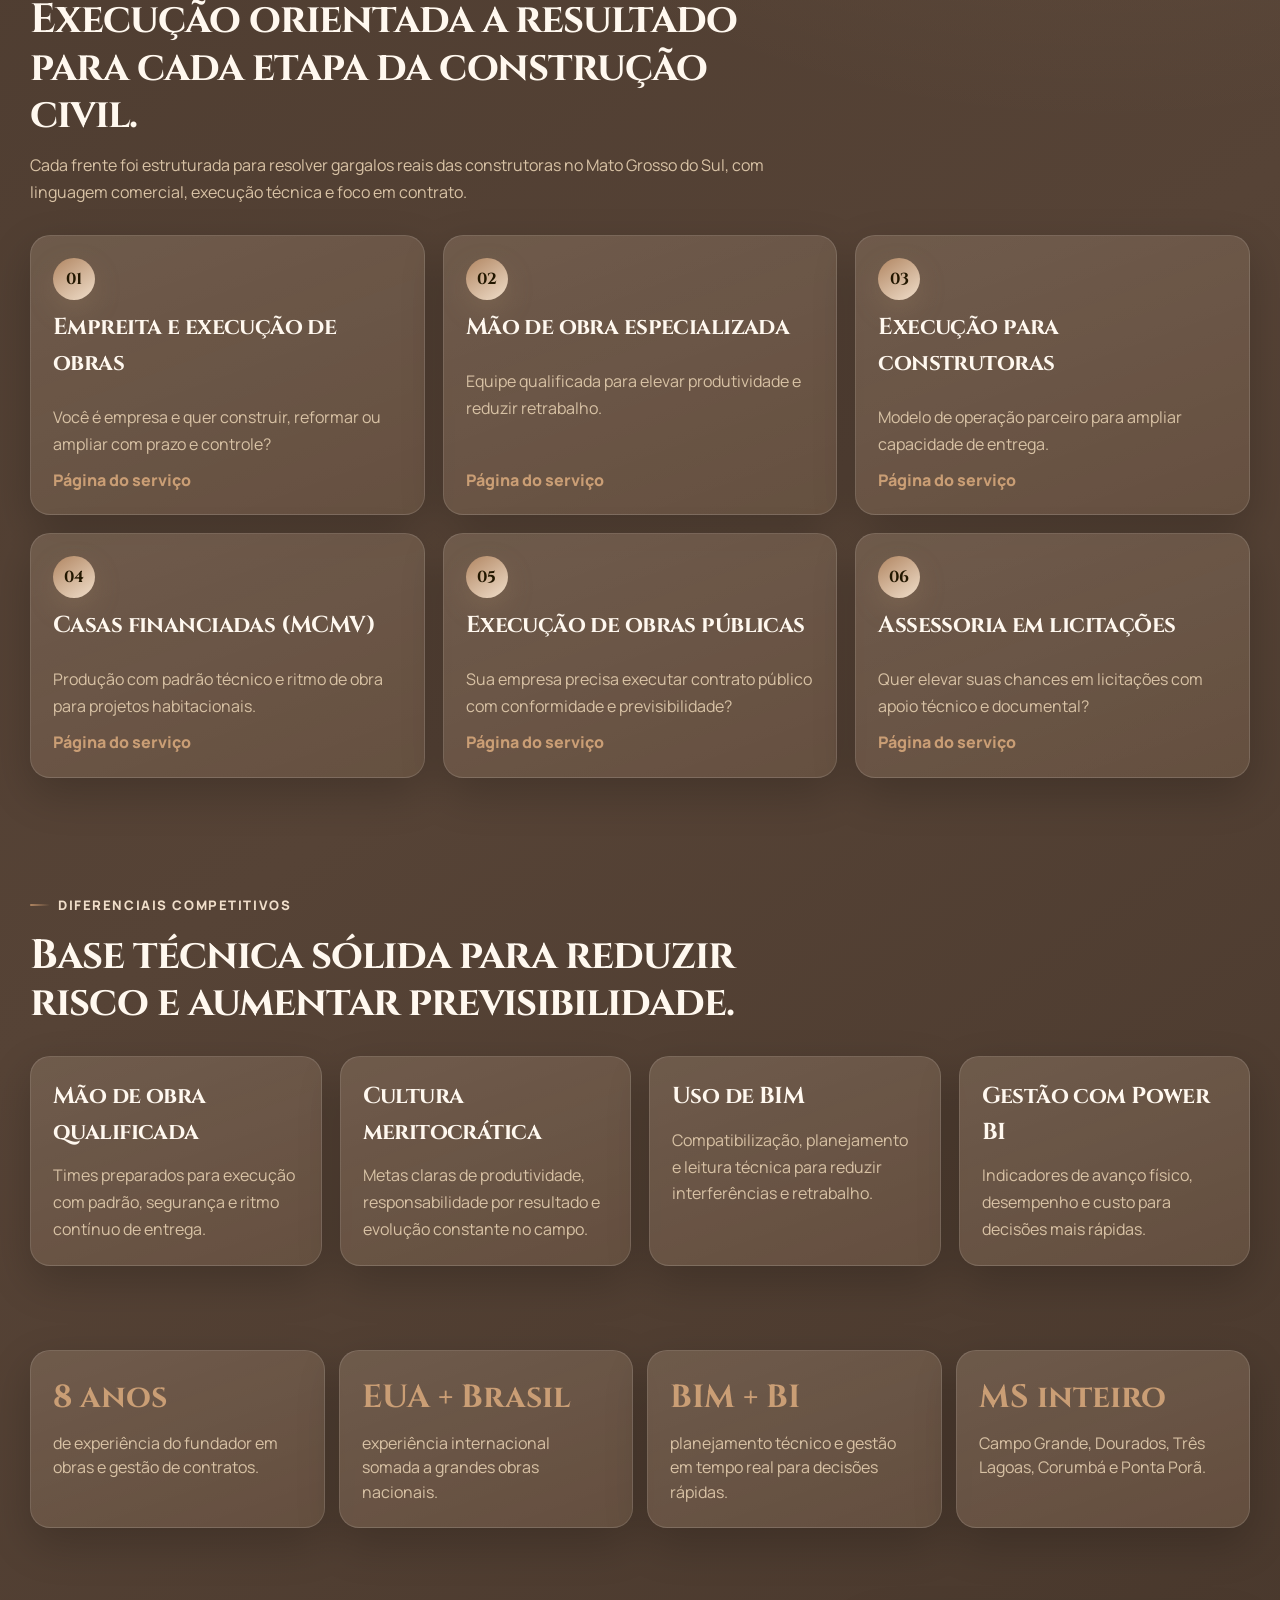
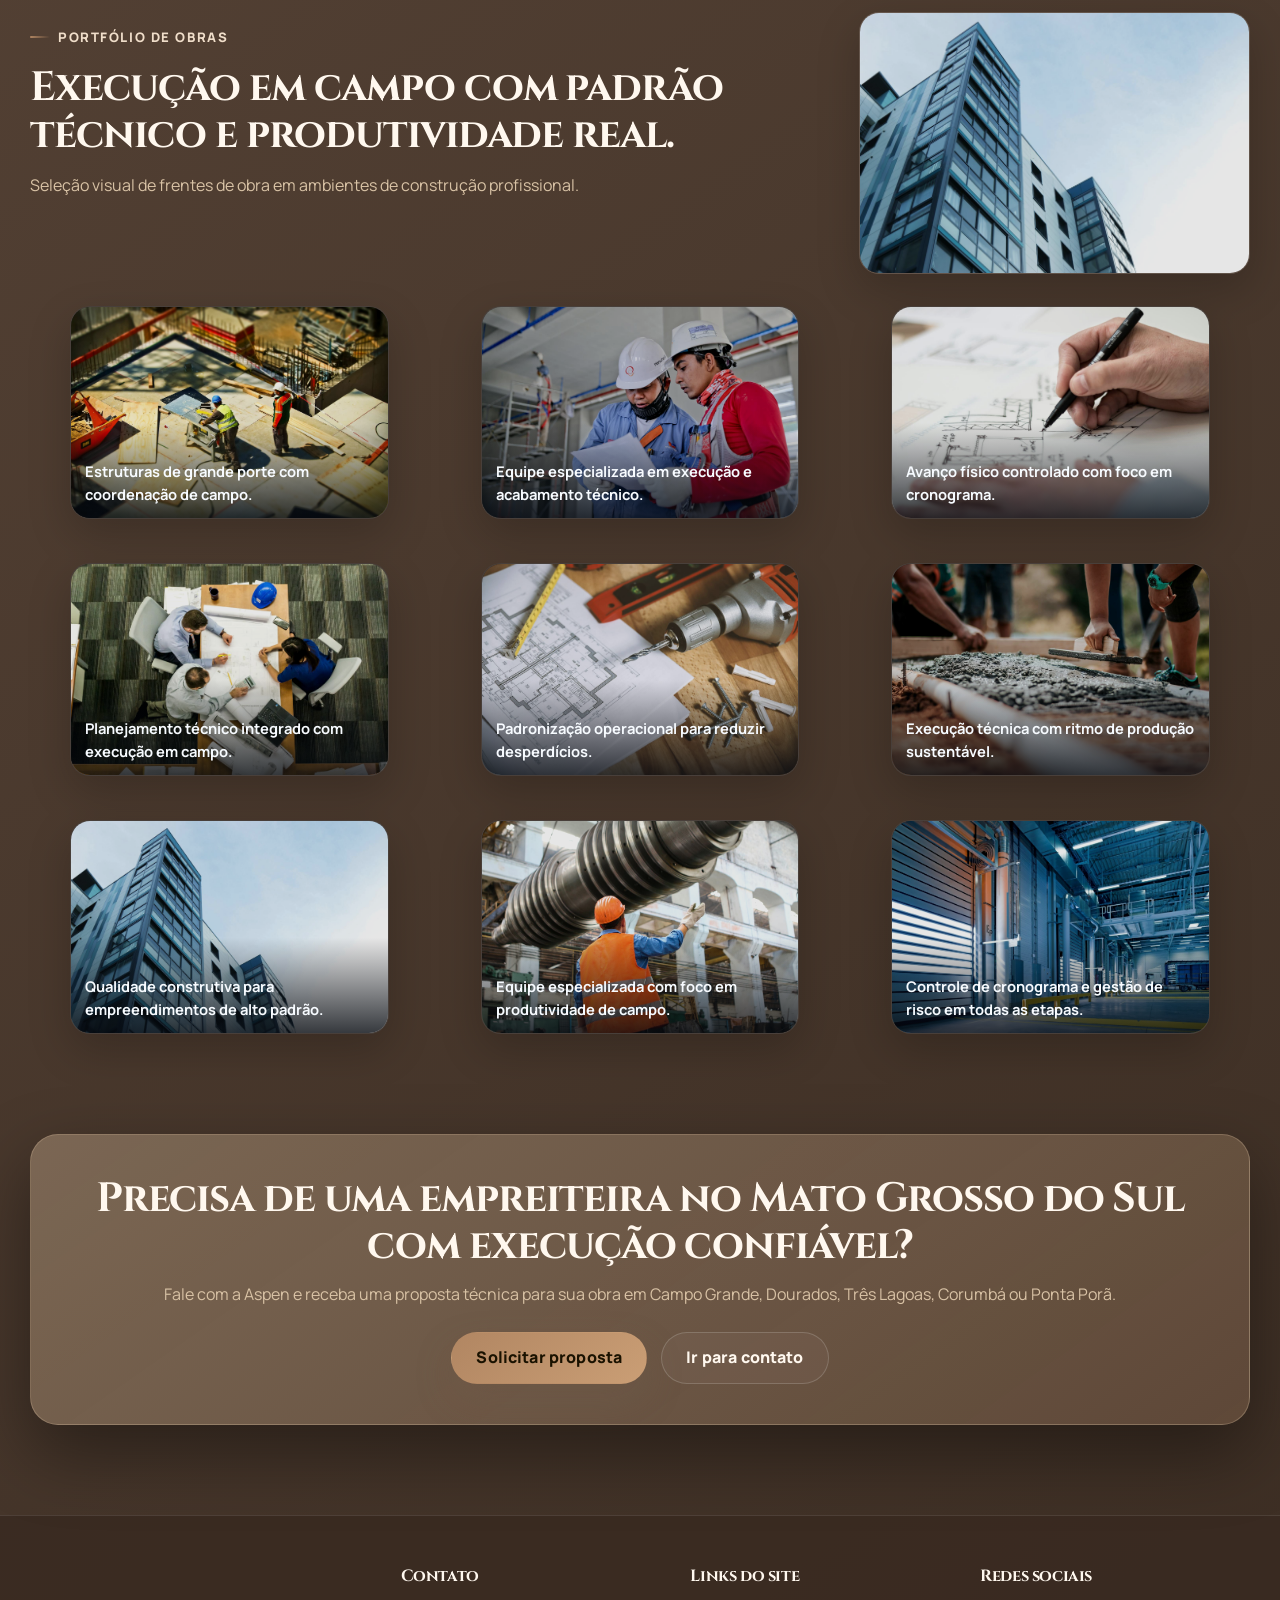
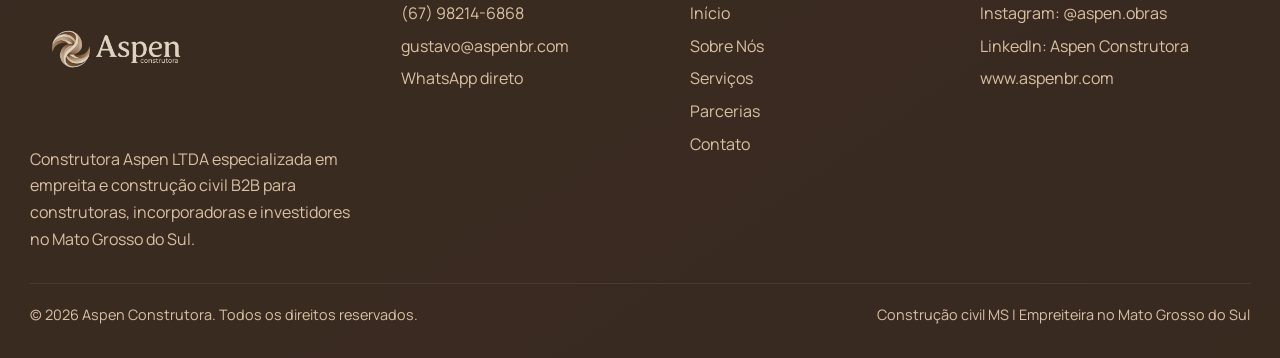
==== commit fa0f360a: "Update service card subtitles 1, 5 and 6 to question format" ====
--- a/index.html
+++ b/index.html
@@ -143,7 +143,7 @@
           <article class="service-card reveal">
             <span class="service-index">01</span>
             <h3>Empreita e execução de obras</h3>
-            <p>Entrega por escopo, prazo e performance com gestão ativa do canteiro.</p>
+            <p>Você é empresa e quer construir, reformar ou ampliar com prazo e controle?</p>
             <a href="servicos/empreita-execucao-de-obras.html">Página do serviço</a>
           </article>
           <article class="service-card reveal" data-delay="90">
@@ -167,13 +167,13 @@
           <article class="service-card reveal" data-delay="90">
             <span class="service-index">05</span>
             <h3>Execução de obras públicas</h3>
-            <p>Governança, compliance e controle para contratos públicos de engenharia.</p>
+            <p>Sua empresa precisa executar contrato público com conformidade e previsibilidade?</p>
             <a href="servicos/execucao-de-obras-publicas.html">Página do serviço</a>
           </article>
           <article class="service-card reveal" data-delay="140">
             <span class="service-index">06</span>
             <h3>Assessoria em licitações</h3>
-            <p>Suporte técnico e documental para aumentar taxa de aprovação.</p>
+            <p>Quer elevar suas chances em licitações com apoio técnico e documental?</p>
             <a href="servicos/assessoria-em-licitacoes-publicas.html">Página do serviço</a>
           </article>
         </div>
